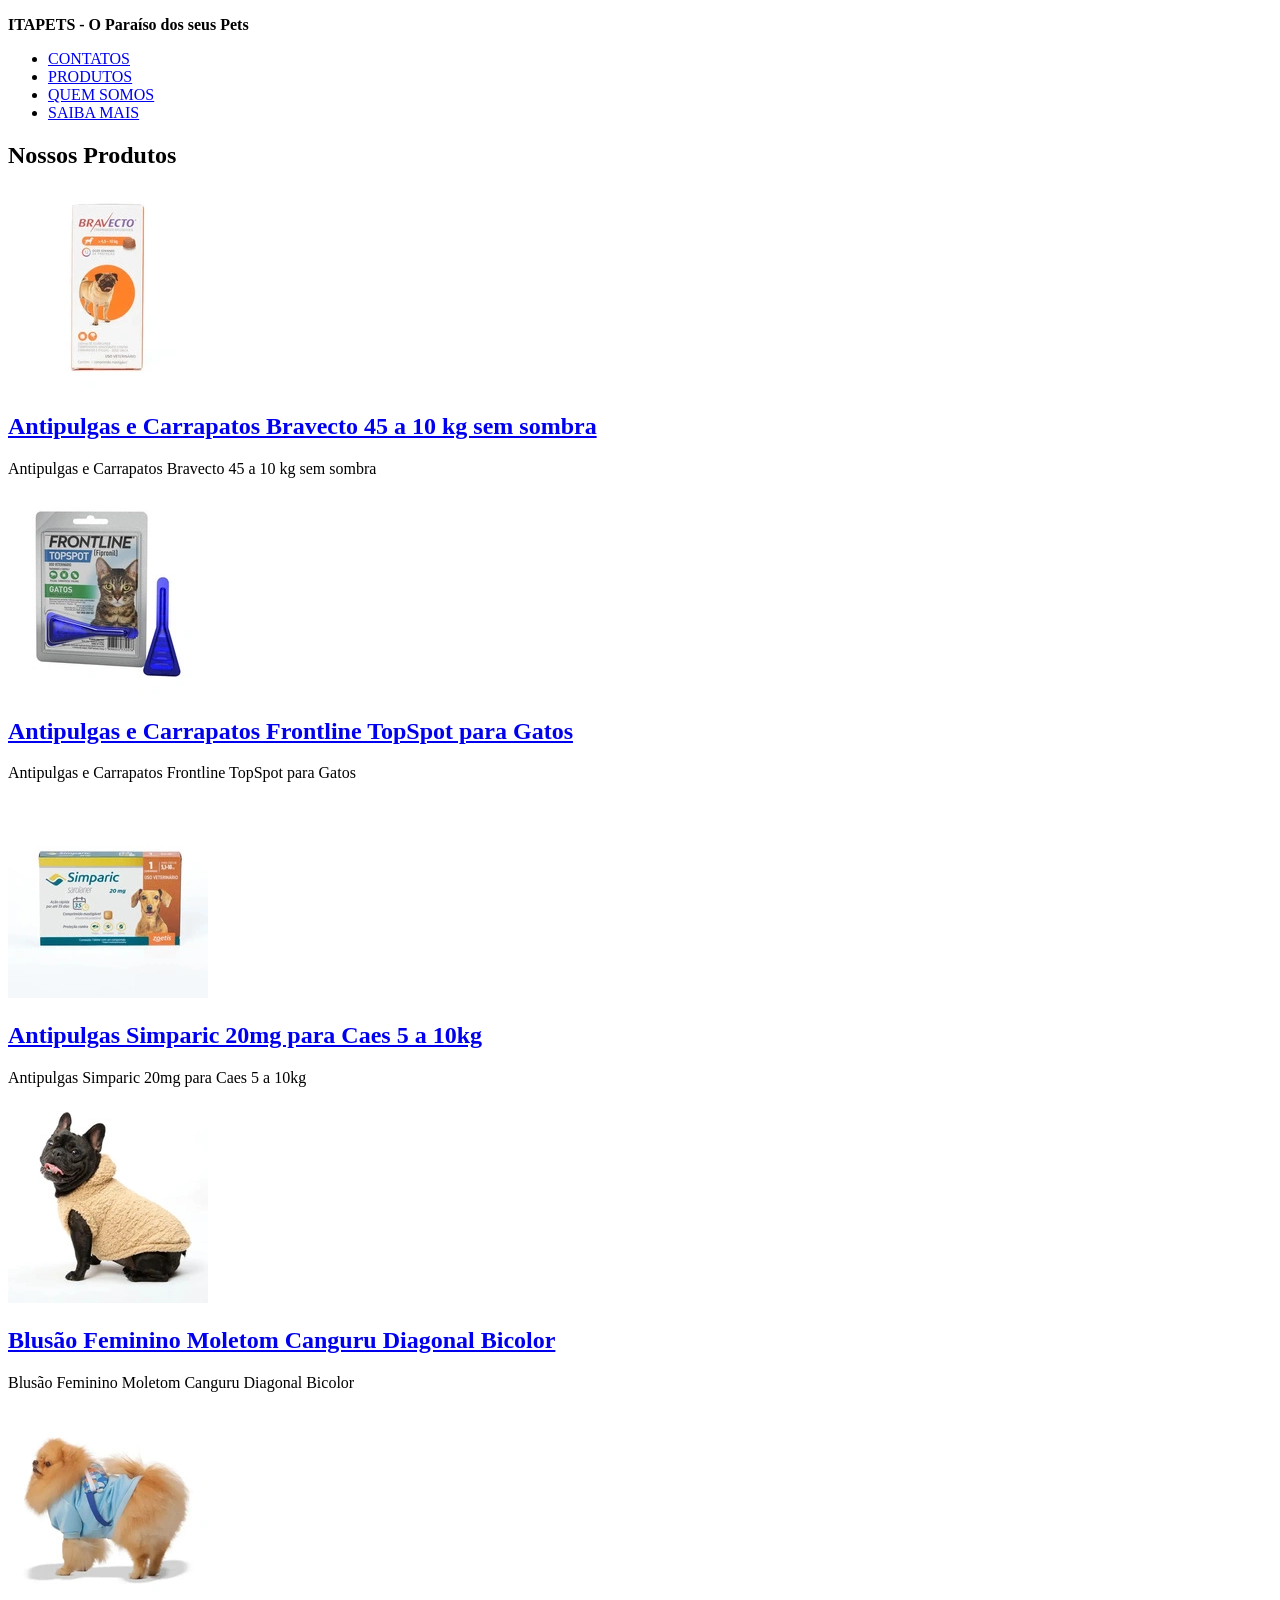
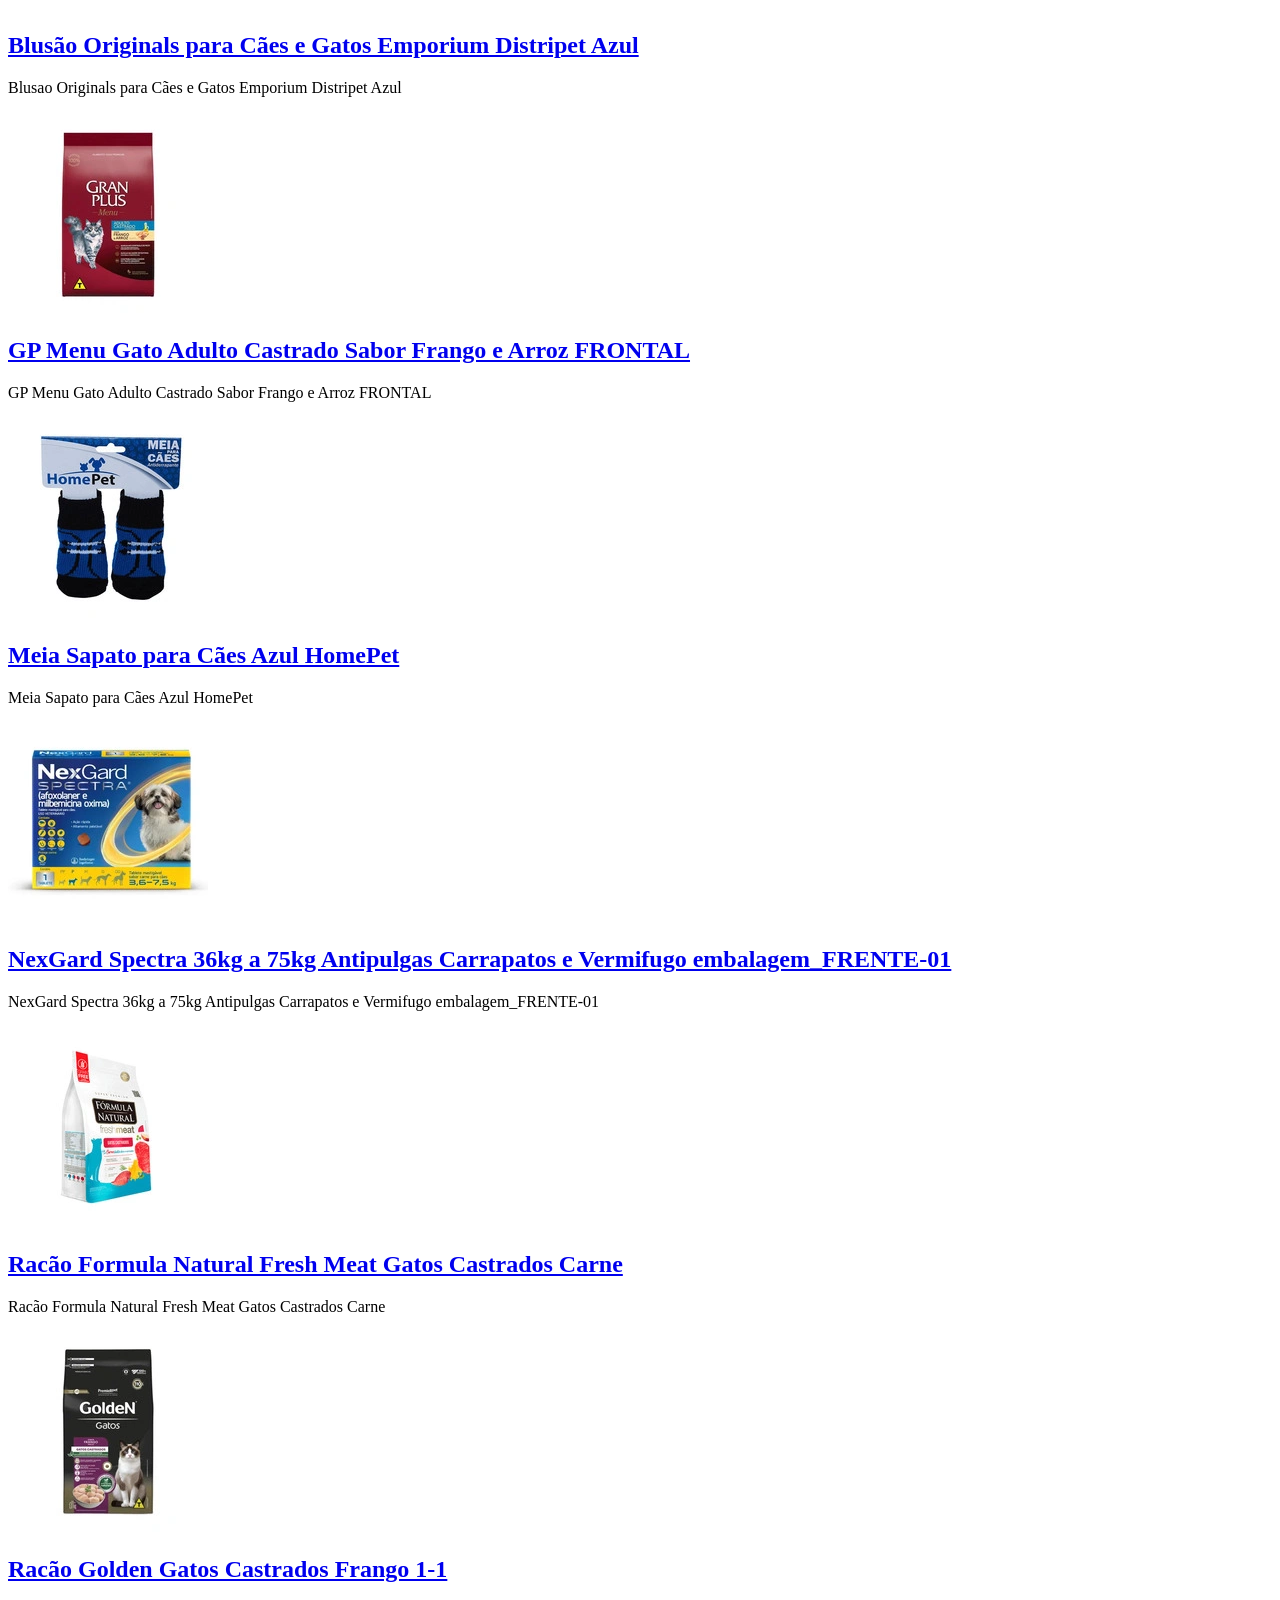
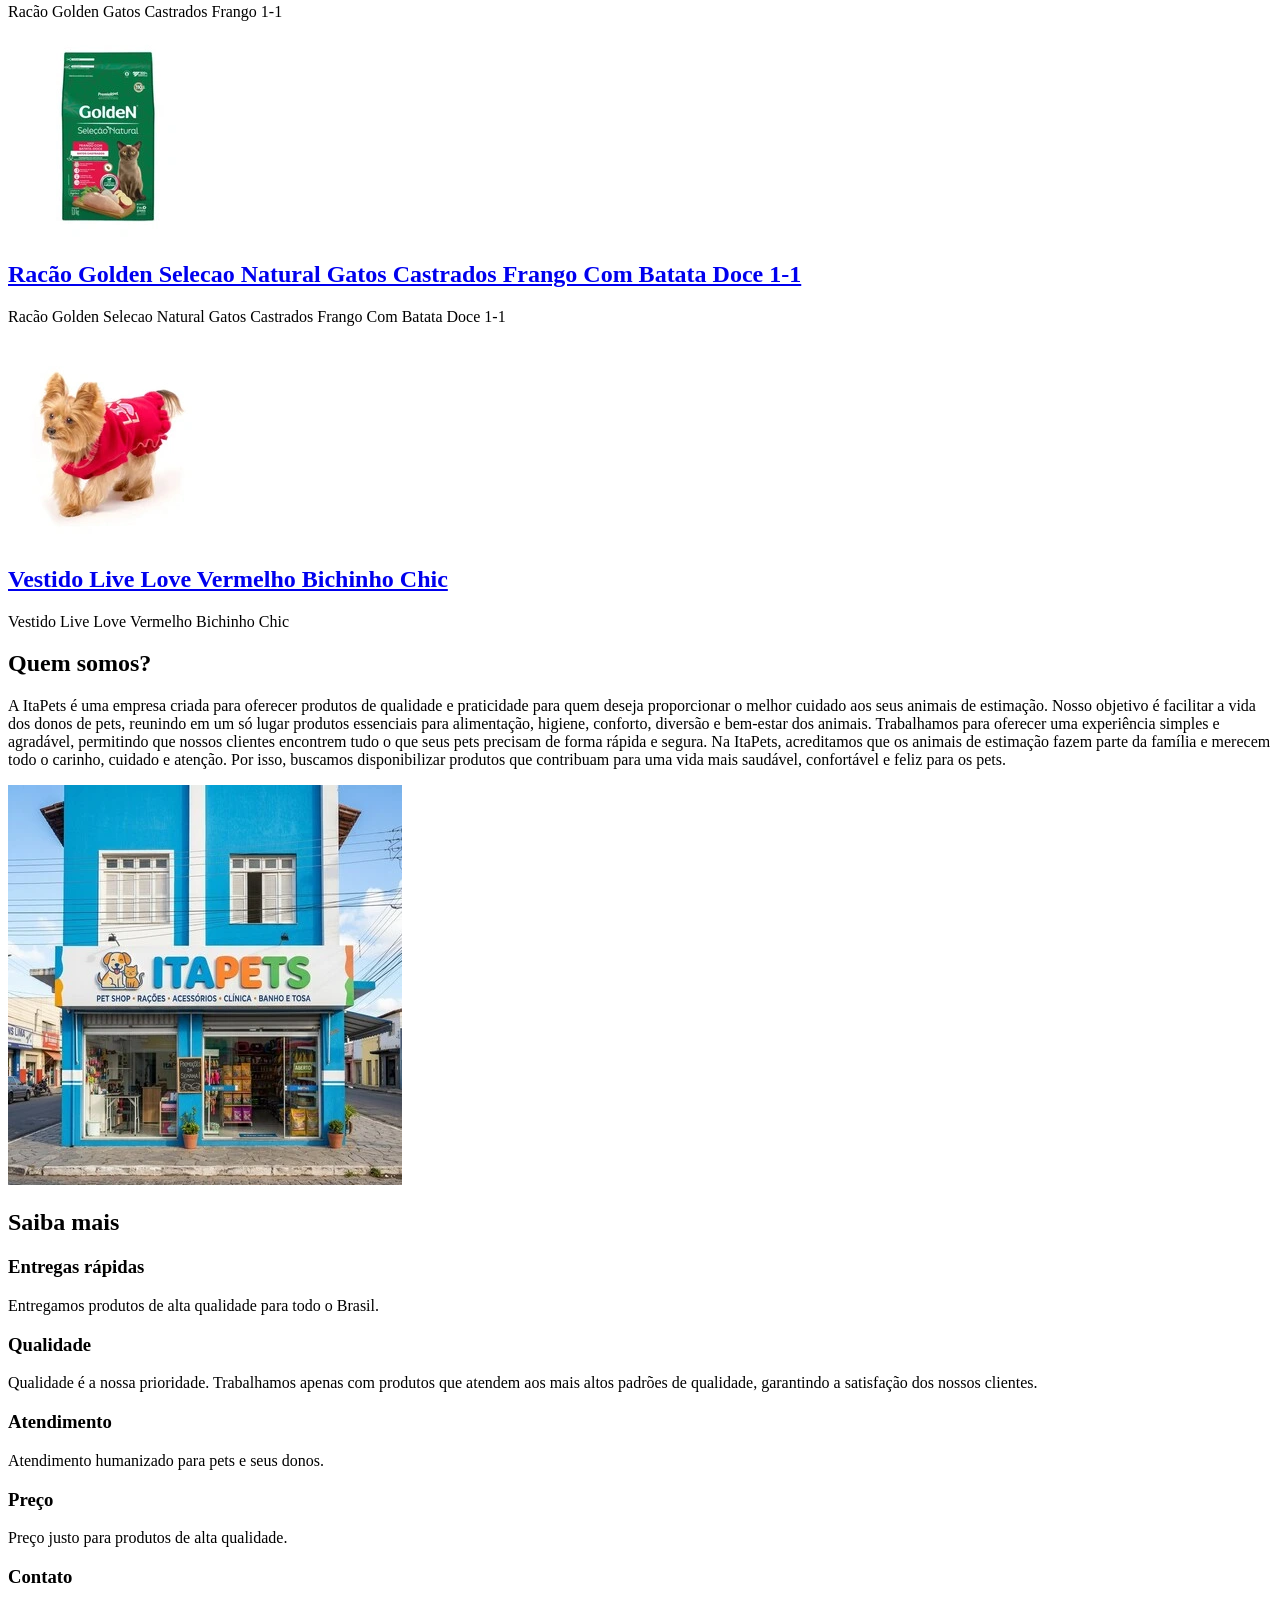
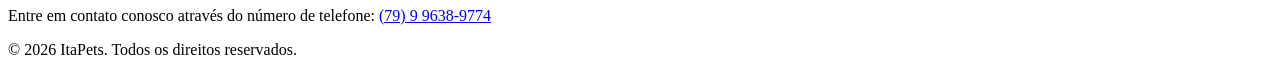
==== index.html @ 98a5ef5a "Atualizações do produto criado para o projeto de tecnologia web" ====
<!DOCTYPE html>
<html lang="pt-br">

<head>
  <meta charset="UTF-8">
  <meta name="viewport" content="width=device-width, initial-scale=1.0">
  <title>ItaPets - O Paraíso dos seus Pets</title>
</head>

<body>
  <header>
    <p><strong>ITAPETS - O Paraíso dos seus Pets</strong></p>
    <nav aria-label="Navegação Principal">
      <ul>
        <li><a href="contatos.html" target="_blank">CONTATOS</a></li>
        <li><a href="#produtos" target="_blank">PRODUTOS</a></li>
        <li><a href="#quem-somos" target="_blank">QUEM SOMOS</a></li>
        <li><a href="#saiba-mais" target="_blank">SAIBA MAIS</a></li>
      </ul>
    </nav>
  </header>

  <main>
    <section>
      <h1>Nossos Produtos</h1>
      <article>
        <a href="produtos/Antipulgas-e-Carrapatos-Bravecto-45-a-10-kg.html" target="_blank">
          <img src="img/produtosIndex/Antipulgas-e-Carrapatos-Bravecto-45-a-10-kg-sem-sombra.webp"
            alt="Antipulgas e Carrapatos Bravecto 45 a 10 kg sem sombra" width="200" height="200">
          <h2>Antipulgas e Carrapatos Bravecto 45 a 10 kg sem sombra</h2>
        </a>
        <p>Antipulgas e Carrapatos Bravecto 45 a 10 kg sem sombra</p>
      </article>
      <article>
        <a href="produtos/antipulgas-e-carrapatos-frontline-topspot-para-gatos.html" target="_blank">
          <img src="img/produtosIndex/antipulgas-e-carrapatos-frontline-topspot-para-gatos.webp"
            alt="Antipulgas e Carrapatos Frontline TopSpot para Gatos" width="200" height="200">
          <h2>Antipulgas e Carrapatos Frontline TopSpot para Gatos</h2>
        </a>
        <p>Antipulgas e Carrapatos Frontline TopSpot para Gatos</p>
      </article>

      <article>
        <a href="produtos/Antipulgas-Simparic-20mg-para-Caes-5-a-10kg.html" target="_blank">
          <img src="img/produtosIndex/Antipulgas-Simparic-20mg-para-Caes-5-a-10kg-01.webp"
            alt="Antipulgas Simparic 20mg para Caes 5 a 10kg" width="200" height="200">
          <h2>Antipulgas Simparic 20mg para Caes 5 a 10kg</h2>
        </a>
        <p>Antipulgas Simparic 20mg para Caes 5 a 10kg</p>
      </article>
      <article>
        <a href="produtos/Blusao-Feminino-Moletom-Canguru-Diagonal-Bicolor.html" target="_blank">
          <img src="img/produtosIndex/Blusa-Sherpa-Capuz-Bege-Diagonal.webp"
            alt="Blusao Feminino Moletom Canguru Diagonal Bicolor" width="200" height="200">
          <h2>Blusão Feminino Moletom Canguru Diagonal Bicolor</h2>
        </a>
        <p>Blusão Feminino Moletom Canguru Diagonal Bicolor</p>
      </article>
      <article>
        <a href="produtos/Blusao-Originals-para-Caes-e-Gatos-Emporium-Distripet-Azul.html" target="_blank">
          <img src="img/produtosIndex/Blusao-Originals-para-Caes-e-Gatos-Emporium-Distripet-Azul.webp"
            alt="Blusao Originals para Caes e Gatos Emporium Distripet Azul" width="200" height="200">
          <h2>Blusão Originals para Cães e Gatos Emporium Distripet Azul</h2>
        </a>
        <p>Blusao Originals para Cães e Gatos Emporium Distripet Azul</p>
      </article>
      <article>
        <a href="produtos/GP-Menu-Gato-Adulto-Castrado-Sabor-Frango-e-Arroz-FRONTAL.html" target="_blank">
          <img src="img/produtosIndex/GP-Menu-Gato-Adulto-Castrado-Sabor-Frango-e-Arroz-FRONTAL.webp"
            alt="GP Menu Gato Adulto Castrado Sabor Frango e Arroz FRONTAL" width="200" height="200">
          <h2>GP Menu Gato Adulto Castrado Sabor Frango e Arroz FRONTAL</h2>
        </a>
        <p>GP Menu Gato Adulto Castrado Sabor Frango e Arroz FRONTAL</p>
      </article>
      <article>
        <a href="produtos/Meia-Sapato-para-Cães-Azul-HomePet.html" target="_blank">
          <img src="img/produtosIndex/Meia-Sapato-para-Cães-Azul-HomePet.webp" alt="Meia Sapato para Cães Azul HomePet"
            width="200" height="200">
          <h2>Meia Sapato para Cães Azul HomePet</h2>
        </a>
        <p>Meia Sapato para Cães Azul HomePet</p>
      </article>
      <article>
        <a href="produtos/NexGard-Spectra-36kg-a-75kg-Antipulgas-Carrapatos-e-Vermifugo-embalagem_FRENTE-01.html"
          target="_blank">
          <img
            src="img/produtosIndex/NexGard-Spectra-36kg-a-75kg-Antipulgas-Carrapatos-e-Vermifugo-embalagem_FRENTE-01.webp"
            alt="NexGard Spectra 36kg a 75kg Antipulgas Carrapatos e Vermifugo embalagem_FRENTE-01" width="200"
            height="200">
          <h2>
            NexGard Spectra 36kg a 75kg Antipulgas Carrapatos e Vermifugo
            embalagem_FRENTE-01
          </h2>
        </a>
        <p>
          NexGard Spectra 36kg a 75kg Antipulgas Carrapatos e Vermifugo
          embalagem_FRENTE-01
        </p>
      </article>
      <article>
        <a href="produtos/Racao-Formula-Natural-Fresh-Meat-Gatos-Castrados-Carne.html" target="_blank">
          <img src="img/produtosIndex/Racao-Formula-Natural-Fresh-Meat-Gatos-Castrados-Carne.webp"
            alt="Racao Formula Natural Fresh Meat Gatos Castrados Carne" width="200" height="200">
          <h2>Racão Formula Natural Fresh Meat Gatos Castrados Carne</h2>
        </a>
        <p>Racão Formula Natural Fresh Meat Gatos Castrados Carne</p>
      </article>
      <article>
        <a href="produtos/racao-golden-gatos-castrados-frango-1-1.html" target="_blank">
          <img src="img/produtosIndex/racao-golden-gatos-castrados-frango-1-1.webp"
            alt="Racao Golden Gatos Castrados Frango 1-1" width="200" height="200">
          <h2>Racão Golden Gatos Castrados Frango 1-1</h2>
        </a>
        <p>Racão Golden Gatos Castrados Frango 1-1</p>
      </article>
      <article>
        <a href="produtos/racao-golden-selecao-natural-gatos-castrados-frango-com-batata-doce-1-1.html" target="_blank">
          <img src="img/produtosIndex/racao-golden-selecao-natural-gatos-castrados-frango-com-batata-doce-1-1.webp"
            alt="Racao Golden Selecao Natural Gatos Castrados Frango Com Batata Doce 1-1" width="200" height="200">
          <h2>
            Racão Golden Selecao Natural Gatos Castrados Frango Com Batata
            Doce 1-1
          </h2>
        </a>
        <p>
          Racão Golden Selecao Natural Gatos Castrados Frango Com Batata Doce
          1-1
        </p>
      </article>
      <article>
        <a href="produtos/Vestido-Live-Love-Vermelho-Bichinho-Chic.html" target="_blank">
          <img src="img/produtosIndex/Vestido-Live-Love-Vermelho-Bichinho-Chic.webp"
            alt="Vestido Live Love Vermelho Bichinho Chic" width="200" height="200">
          <h2>Vestido Live Love Vermelho Bichinho Chic</h2>
        </a>
        <p>Vestido Live Love Vermelho Bichinho Chic</p>
      </article>
    </section>
    <section>
      <h2>Quem somos?</h2>
      <p>
        A ItaPets é uma empresa criada para oferecer produtos de qualidade e
        praticidade para quem deseja proporcionar o melhor cuidado aos seus
        animais de estimação. Nosso objetivo é facilitar a vida dos donos de
        pets, reunindo em um só lugar produtos essenciais para alimentação,
        higiene, conforto, diversão e bem-estar dos animais. Trabalhamos para
        oferecer uma experiência simples e agradável, permitindo que nossos
        clientes encontrem tudo o que seus pets precisam de forma rápida e
        segura. Na ItaPets, acreditamos que os animais de estimação fazem
        parte da família e merecem todo o carinho, cuidado e atenção. Por
        isso, buscamos disponibilizar produtos que contribuam para uma vida
        mais saudável, confortável e feliz para os pets.
      </p>
      <img src="img/imagem-da-loja-de-pets.webp" alt="imagem-da-loja-de-pets" width="394" height="400">
    </section>
    <section>
      <h2>Saiba mais</h2>
      <h3>Entregas rápidas</h3>
      <p>Entregamos produtos de alta qualidade para todo o Brasil.</p>
      <h3>Qualidade</h3>
      <p>
        Qualidade é a nossa prioridade. Trabalhamos apenas com produtos que
        atendem aos mais altos padrões de qualidade, garantindo a satisfação
        dos nossos clientes.
      </p>
      <h3>Atendimento</h3>
      <p>Atendimento humanizado para pets e seus donos.</p>
      <h3>Preço</h3>
      <p>Preço justo para produtos de alta qualidade.</p>
      <h3>Contato</h3>
      <p>
        Entre em contato conosco através do número de telefone:
        <a href="contatos.html" target="_blank">(79) 9 9638-9774</a>
      </p>
    </section>
  </main>
  <footer>
    <p>&copy; 2026 ItaPets. Todos os direitos reservados.</p>
  </footer>
</body>

</html>
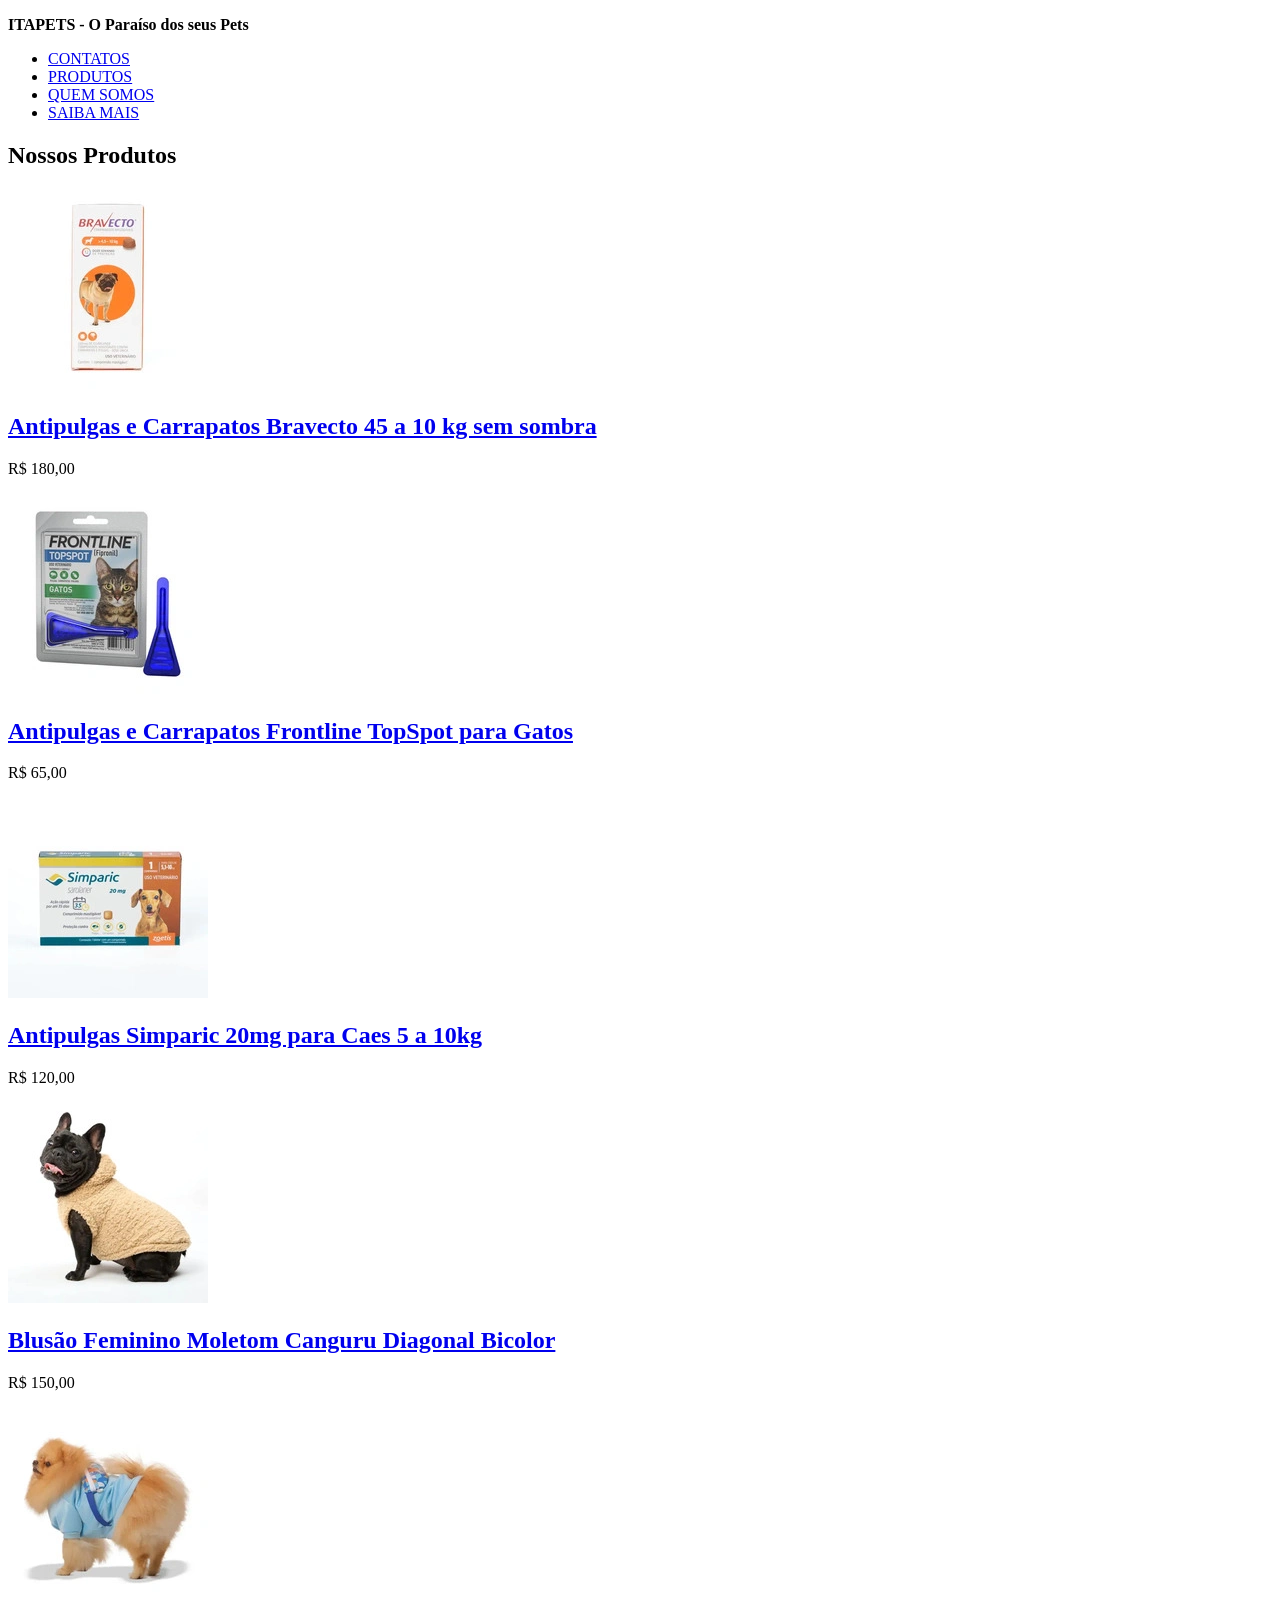
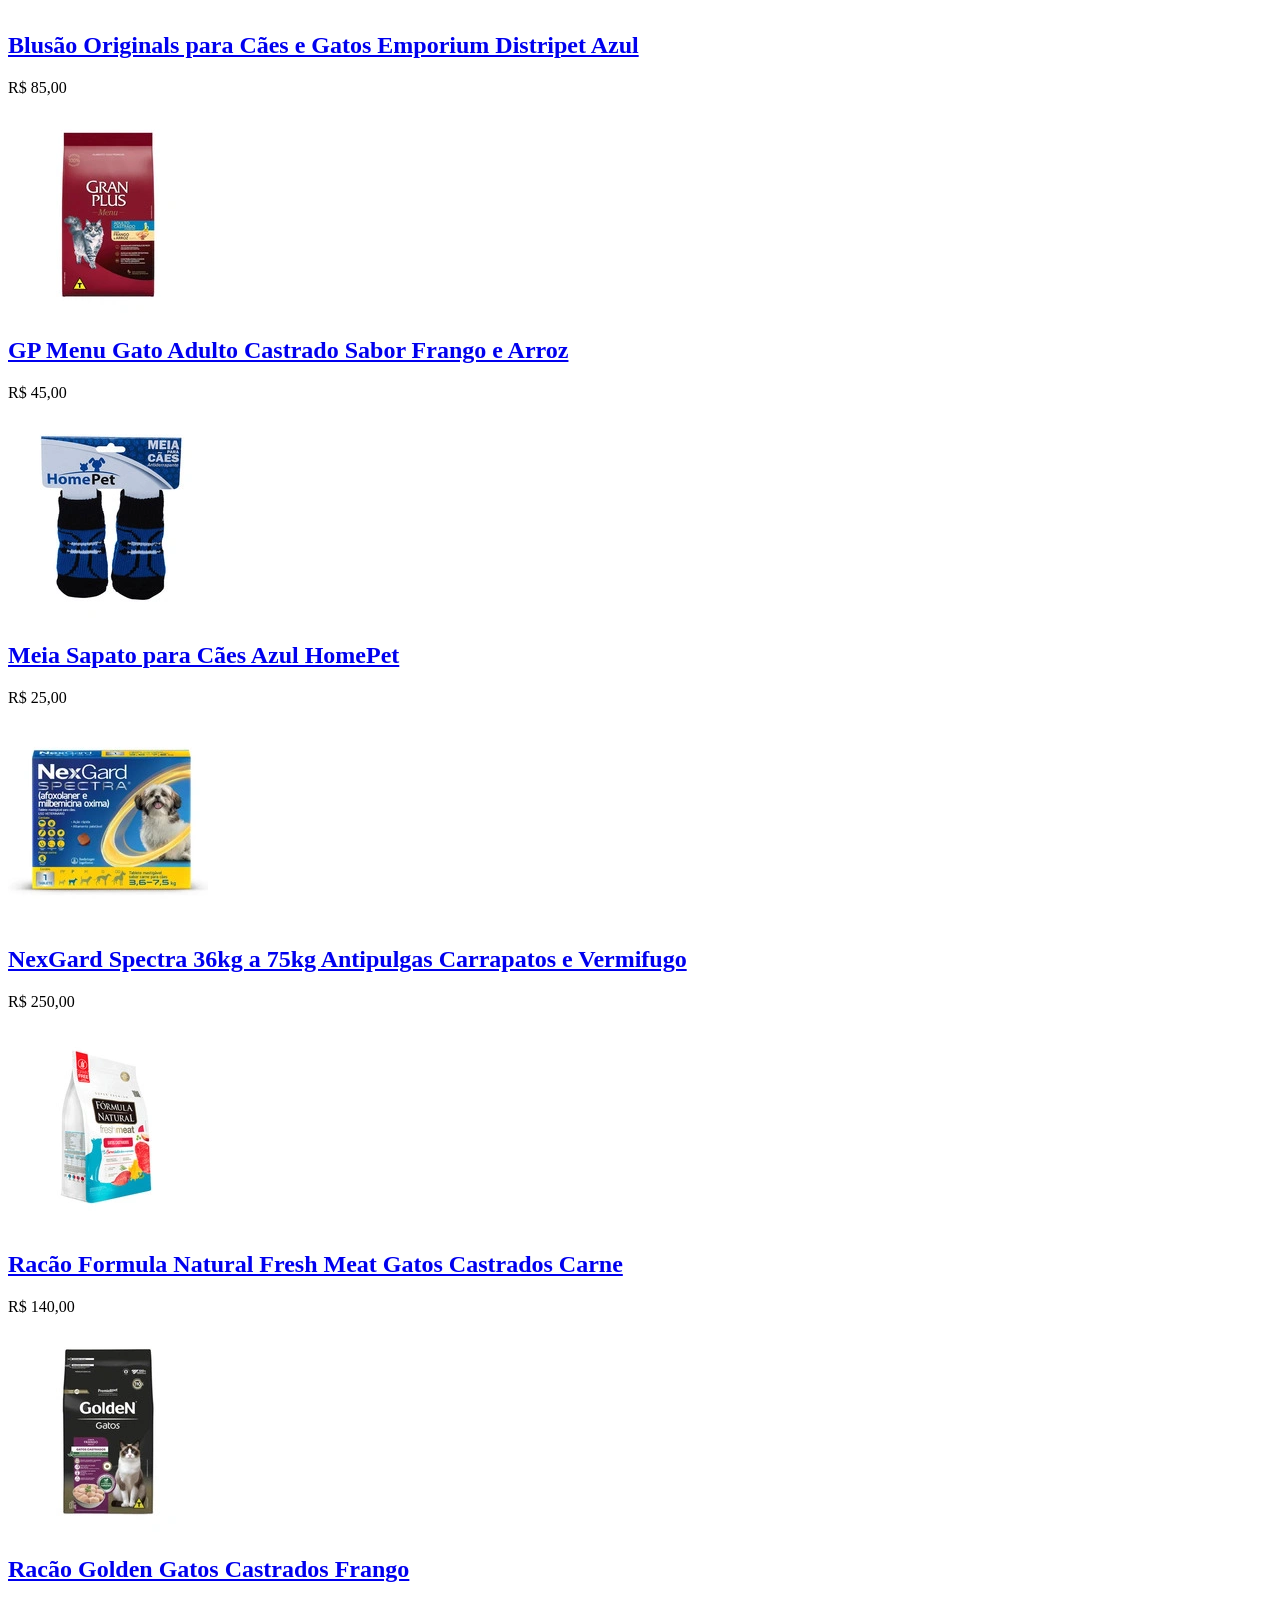
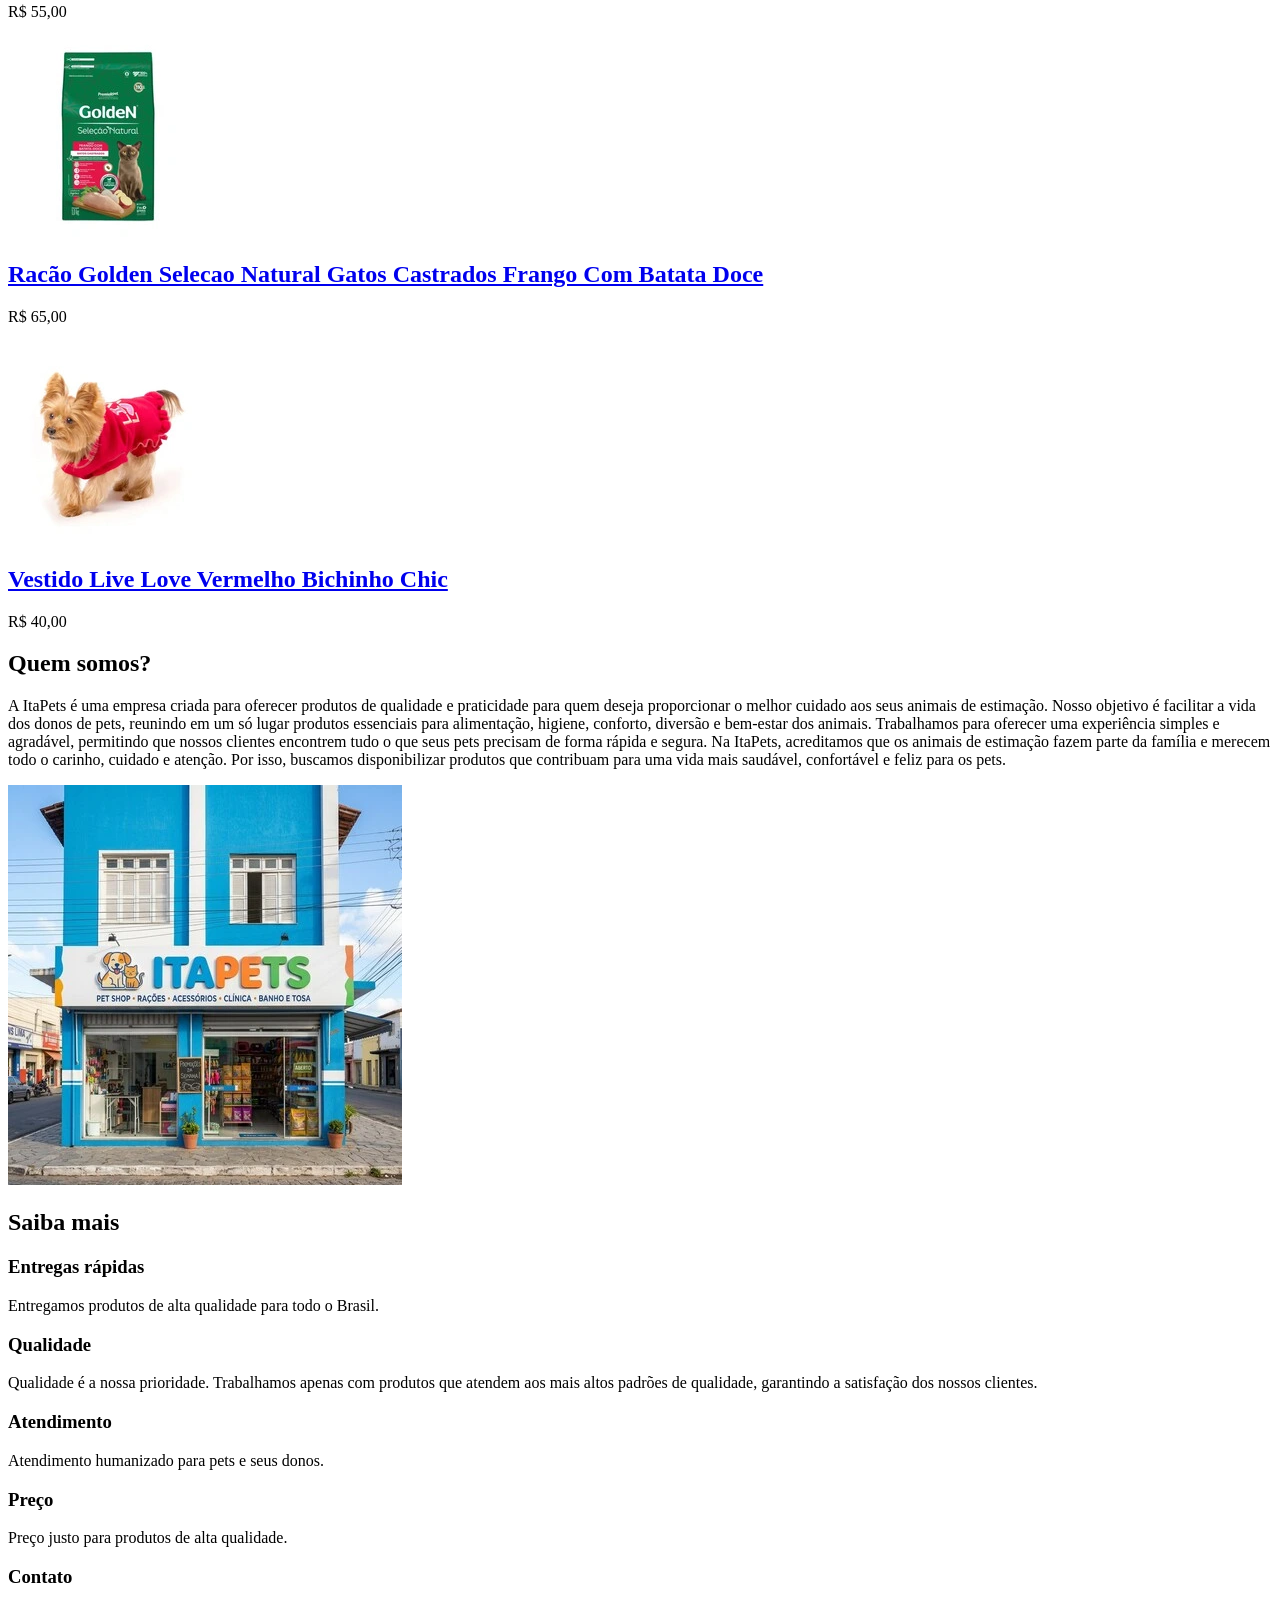
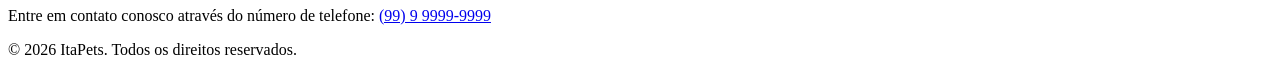
==== commit a8c9ec28: "Substituição das listas presentes na aba dos produtos por dl, dt e dd" ====
--- a/index.html
+++ b/index.html
@@ -29,7 +29,7 @@
             alt="Antipulgas e Carrapatos Bravecto 45 a 10 kg sem sombra" width="200" height="200">
           <h2>Antipulgas e Carrapatos Bravecto 45 a 10 kg sem sombra</h2>
         </a>
-        <p>Antipulgas e Carrapatos Bravecto 45 a 10 kg sem sombra</p>
+        <p>R$ 180,00</p>
       </article>
       <article>
         <a href="produtos/antipulgas-e-carrapatos-frontline-topspot-para-gatos.html" target="_blank">
@@ -37,7 +37,7 @@
             alt="Antipulgas e Carrapatos Frontline TopSpot para Gatos" width="200" height="200">
           <h2>Antipulgas e Carrapatos Frontline TopSpot para Gatos</h2>
         </a>
-        <p>Antipulgas e Carrapatos Frontline TopSpot para Gatos</p>
+        <p>R$ 65,00</p>
       </article>
 
       <article>
@@ -46,7 +46,7 @@
             alt="Antipulgas Simparic 20mg para Caes 5 a 10kg" width="200" height="200">
           <h2>Antipulgas Simparic 20mg para Caes 5 a 10kg</h2>
         </a>
-        <p>Antipulgas Simparic 20mg para Caes 5 a 10kg</p>
+        <p>R$ 120,00</p>
       </article>
       <article>
         <a href="produtos/Blusao-Feminino-Moletom-Canguru-Diagonal-Bicolor.html" target="_blank">
@@ -54,7 +54,7 @@
             alt="Blusao Feminino Moletom Canguru Diagonal Bicolor" width="200" height="200">
           <h2>Blusão Feminino Moletom Canguru Diagonal Bicolor</h2>
         </a>
-        <p>Blusão Feminino Moletom Canguru Diagonal Bicolor</p>
+        <p>R$ 150,00</p>
       </article>
       <article>
         <a href="produtos/Blusao-Originals-para-Caes-e-Gatos-Emporium-Distripet-Azul.html" target="_blank">
@@ -62,15 +62,15 @@
             alt="Blusao Originals para Caes e Gatos Emporium Distripet Azul" width="200" height="200">
           <h2>Blusão Originals para Cães e Gatos Emporium Distripet Azul</h2>
         </a>
-        <p>Blusao Originals para Cães e Gatos Emporium Distripet Azul</p>
+        <p>R$ 85,00</p>
       </article>
       <article>
         <a href="produtos/GP-Menu-Gato-Adulto-Castrado-Sabor-Frango-e-Arroz-FRONTAL.html" target="_blank">
           <img src="img/produtosIndex/GP-Menu-Gato-Adulto-Castrado-Sabor-Frango-e-Arroz-FRONTAL.webp"
             alt="GP Menu Gato Adulto Castrado Sabor Frango e Arroz FRONTAL" width="200" height="200">
-          <h2>GP Menu Gato Adulto Castrado Sabor Frango e Arroz FRONTAL</h2>
+          <h2>GP Menu Gato Adulto Castrado Sabor Frango e Arroz</h2>
         </a>
-        <p>GP Menu Gato Adulto Castrado Sabor Frango e Arroz FRONTAL</p>
+        <p>R$ 45,00</p>
       </article>
       <article>
         <a href="produtos/Meia-Sapato-para-Cães-Azul-HomePet.html" target="_blank">
@@ -78,7 +78,7 @@
             width="200" height="200">
           <h2>Meia Sapato para Cães Azul HomePet</h2>
         </a>
-        <p>Meia Sapato para Cães Azul HomePet</p>
+        <p>R$ 25,00</p>
       </article>
       <article>
         <a href="produtos/NexGard-Spectra-36kg-a-75kg-Antipulgas-Carrapatos-e-Vermifugo-embalagem_FRENTE-01.html"
@@ -89,12 +89,10 @@
             height="200">
           <h2>
             NexGard Spectra 36kg a 75kg Antipulgas Carrapatos e Vermifugo
-            embalagem_FRENTE-01
           </h2>
         </a>
         <p>
-          NexGard Spectra 36kg a 75kg Antipulgas Carrapatos e Vermifugo
-          embalagem_FRENTE-01
+          R$ 250,00
         </p>
       </article>
       <article>
@@ -103,15 +101,15 @@
             alt="Racao Formula Natural Fresh Meat Gatos Castrados Carne" width="200" height="200">
           <h2>Racão Formula Natural Fresh Meat Gatos Castrados Carne</h2>
         </a>
-        <p>Racão Formula Natural Fresh Meat Gatos Castrados Carne</p>
+        <p>R$ 140,00</p>
       </article>
       <article>
         <a href="produtos/racao-golden-gatos-castrados-frango-1-1.html" target="_blank">
           <img src="img/produtosIndex/racao-golden-gatos-castrados-frango-1-1.webp"
             alt="Racao Golden Gatos Castrados Frango 1-1" width="200" height="200">
-          <h2>Racão Golden Gatos Castrados Frango 1-1</h2>
+          <h2>Racão Golden Gatos Castrados Frango</h2>
         </a>
-        <p>Racão Golden Gatos Castrados Frango 1-1</p>
+        <p>R$ 55,00</p>
       </article>
       <article>
         <a href="produtos/racao-golden-selecao-natural-gatos-castrados-frango-com-batata-doce-1-1.html" target="_blank">
@@ -119,12 +117,11 @@
             alt="Racao Golden Selecao Natural Gatos Castrados Frango Com Batata Doce 1-1" width="200" height="200">
           <h2>
             Racão Golden Selecao Natural Gatos Castrados Frango Com Batata
-            Doce 1-1
+            Doce
           </h2>
         </a>
         <p>
-          Racão Golden Selecao Natural Gatos Castrados Frango Com Batata Doce
-          1-1
+          R$ 65,00
         </p>
       </article>
       <article>
@@ -133,7 +130,7 @@
             alt="Vestido Live Love Vermelho Bichinho Chic" width="200" height="200">
           <h2>Vestido Live Love Vermelho Bichinho Chic</h2>
         </a>
-        <p>Vestido Live Love Vermelho Bichinho Chic</p>
+        <p>R$ 40,00</p>
       </article>
     </section>
     <section>
@@ -170,7 +167,7 @@
       <h3>Contato</h3>
       <p>
         Entre em contato conosco através do número de telefone:
-        <a href="contatos.html" target="_blank">(79) 9 9638-9774</a>
+        <a href="contatos.html" target="_blank">(99) 9 9999-9999</a>
       </p>
     </section>
   </main>
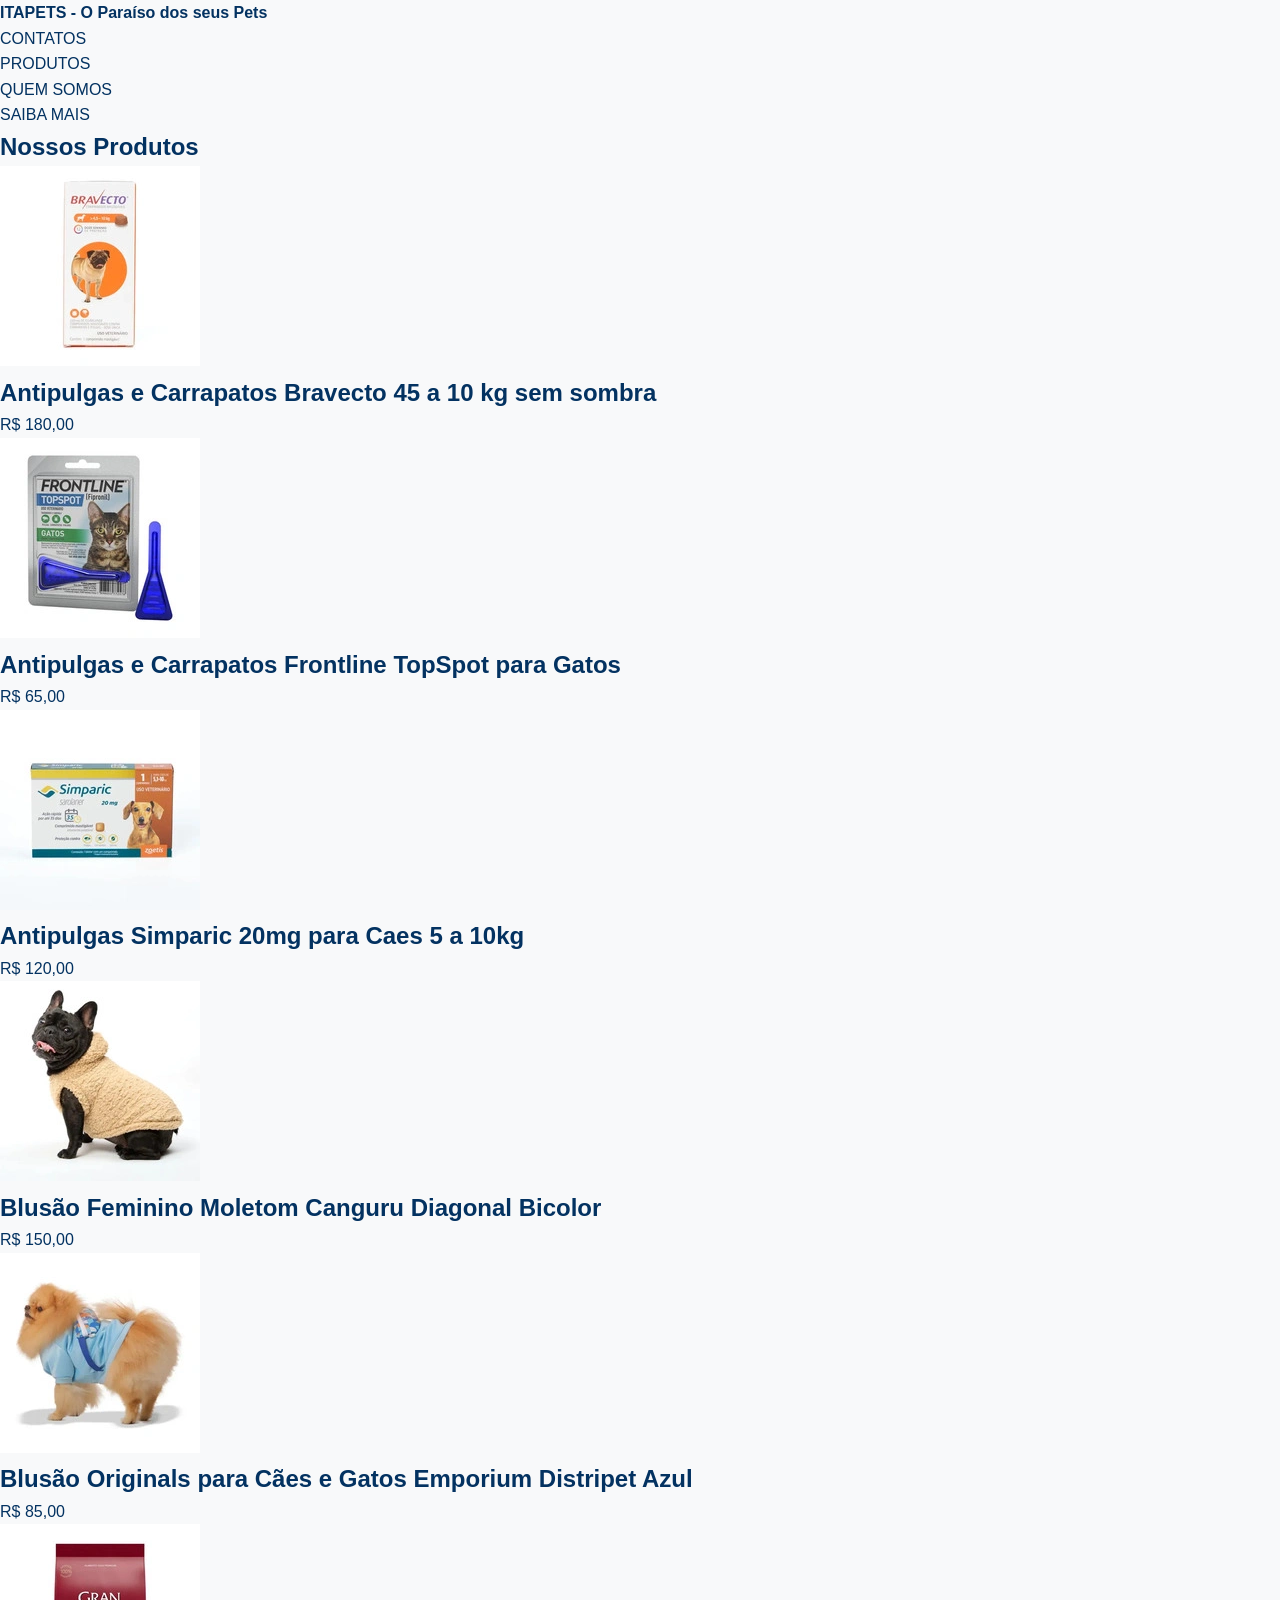
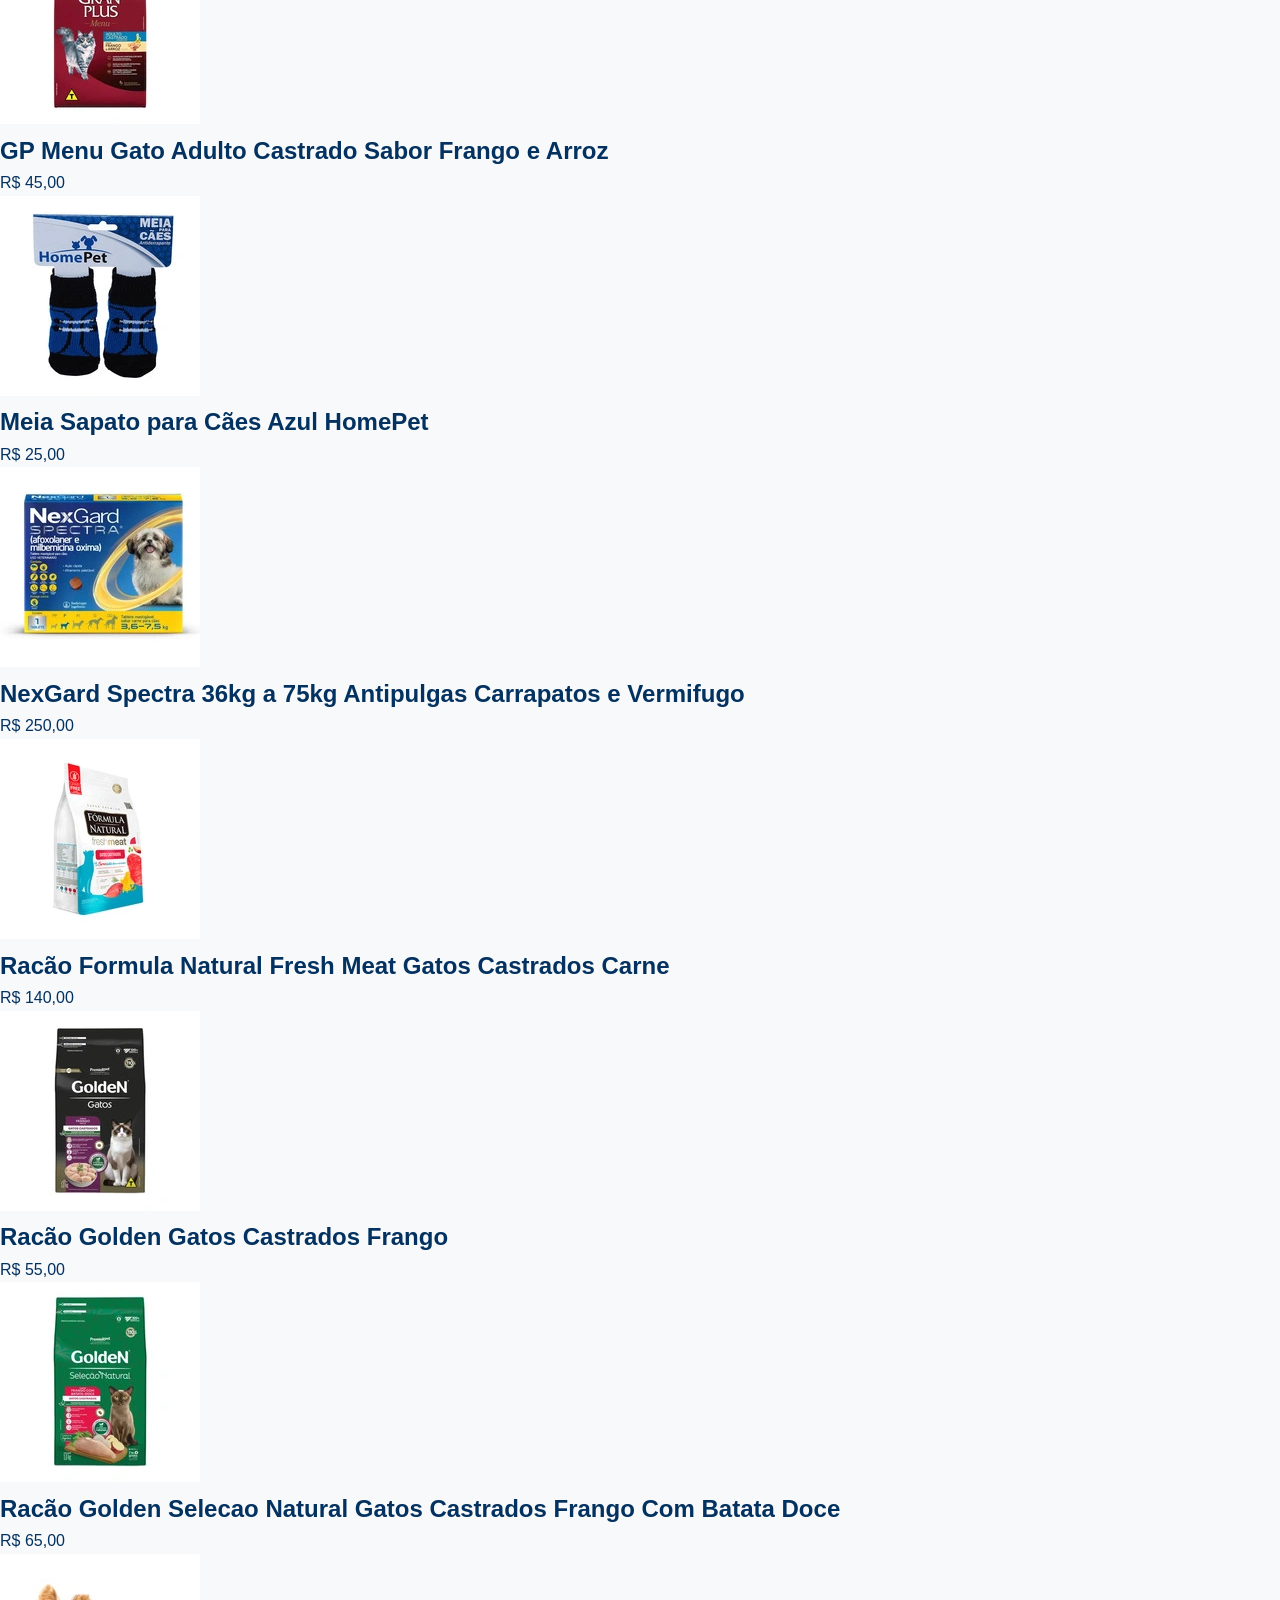
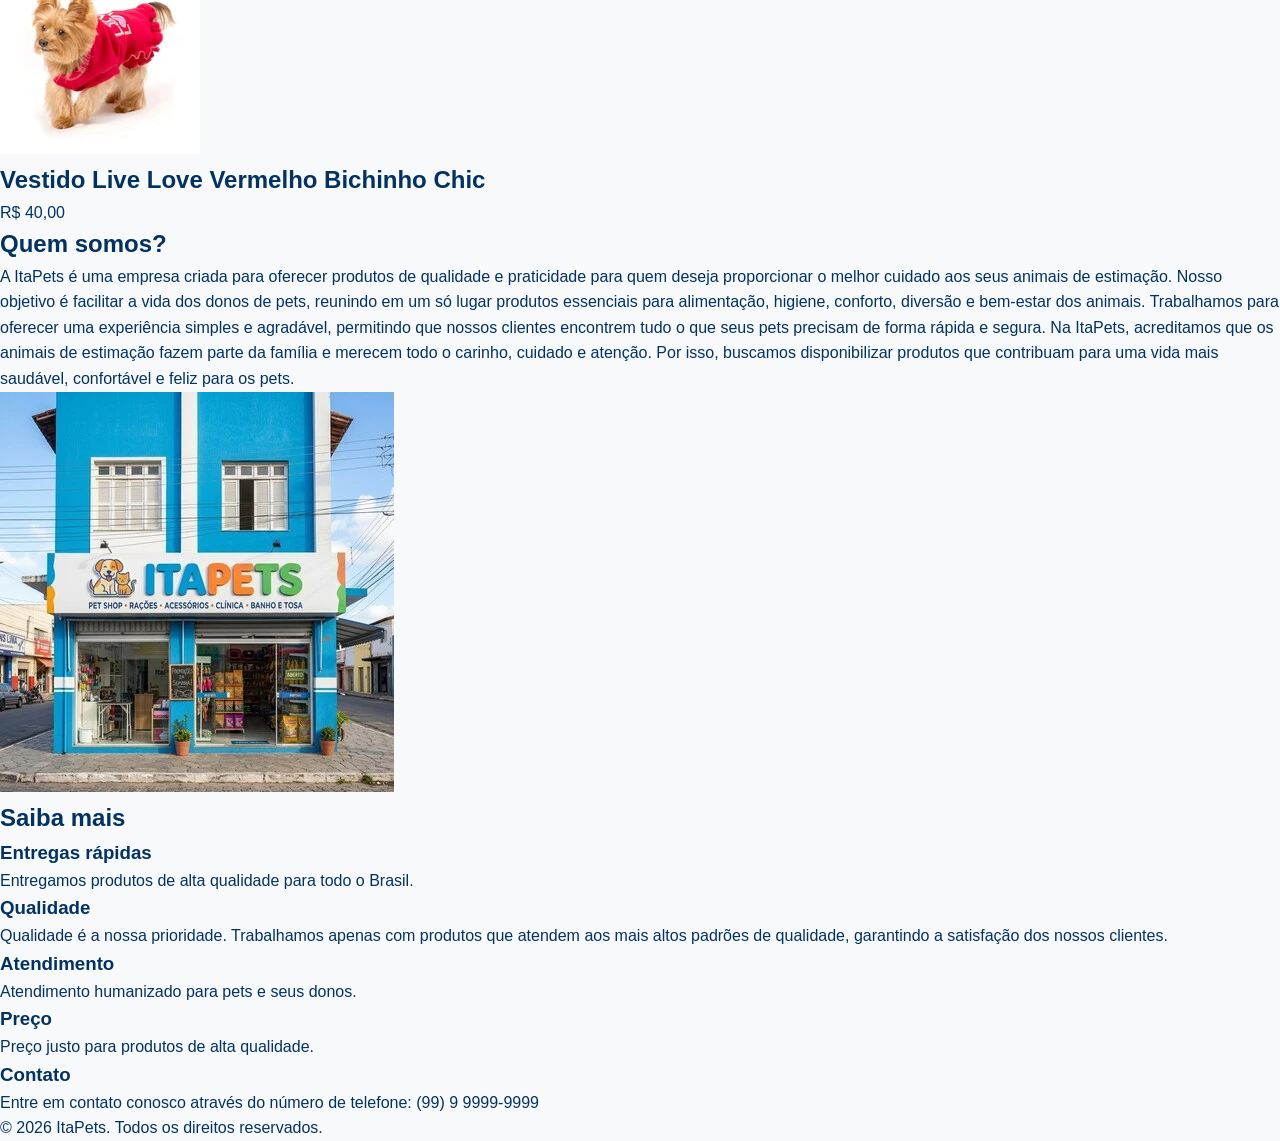
==== commit f06fcd35: "Criação da pasta css e index style" ====
--- a/index.html
+++ b/index.html
@@ -5,6 +5,7 @@
   <meta charset="UTF-8">
   <meta name="viewport" content="width=device-width, initial-scale=1.0">
   <title>ItaPets - O Paraíso dos seus Pets</title>
+  <link rel="stylesheet" href="css/style.css">
 </head>
 
 <body>
--- a/css/style.css
+++ b/css/style.css
@@ -0,0 +1,17 @@
+* {
+  margin: 0;
+  padding: 0;
+  box-sizing: border-box;
+}
+
+body {
+  font-family: 'Segoe UI', Tahoma, Geneva, Verdana, sans-serif;
+  background: #f8f9fa;
+  color: #033261ff;
+  line-height: 1.6;
+}
+a{
+  text-decoration: none;
+  color: inherit;
+}
+
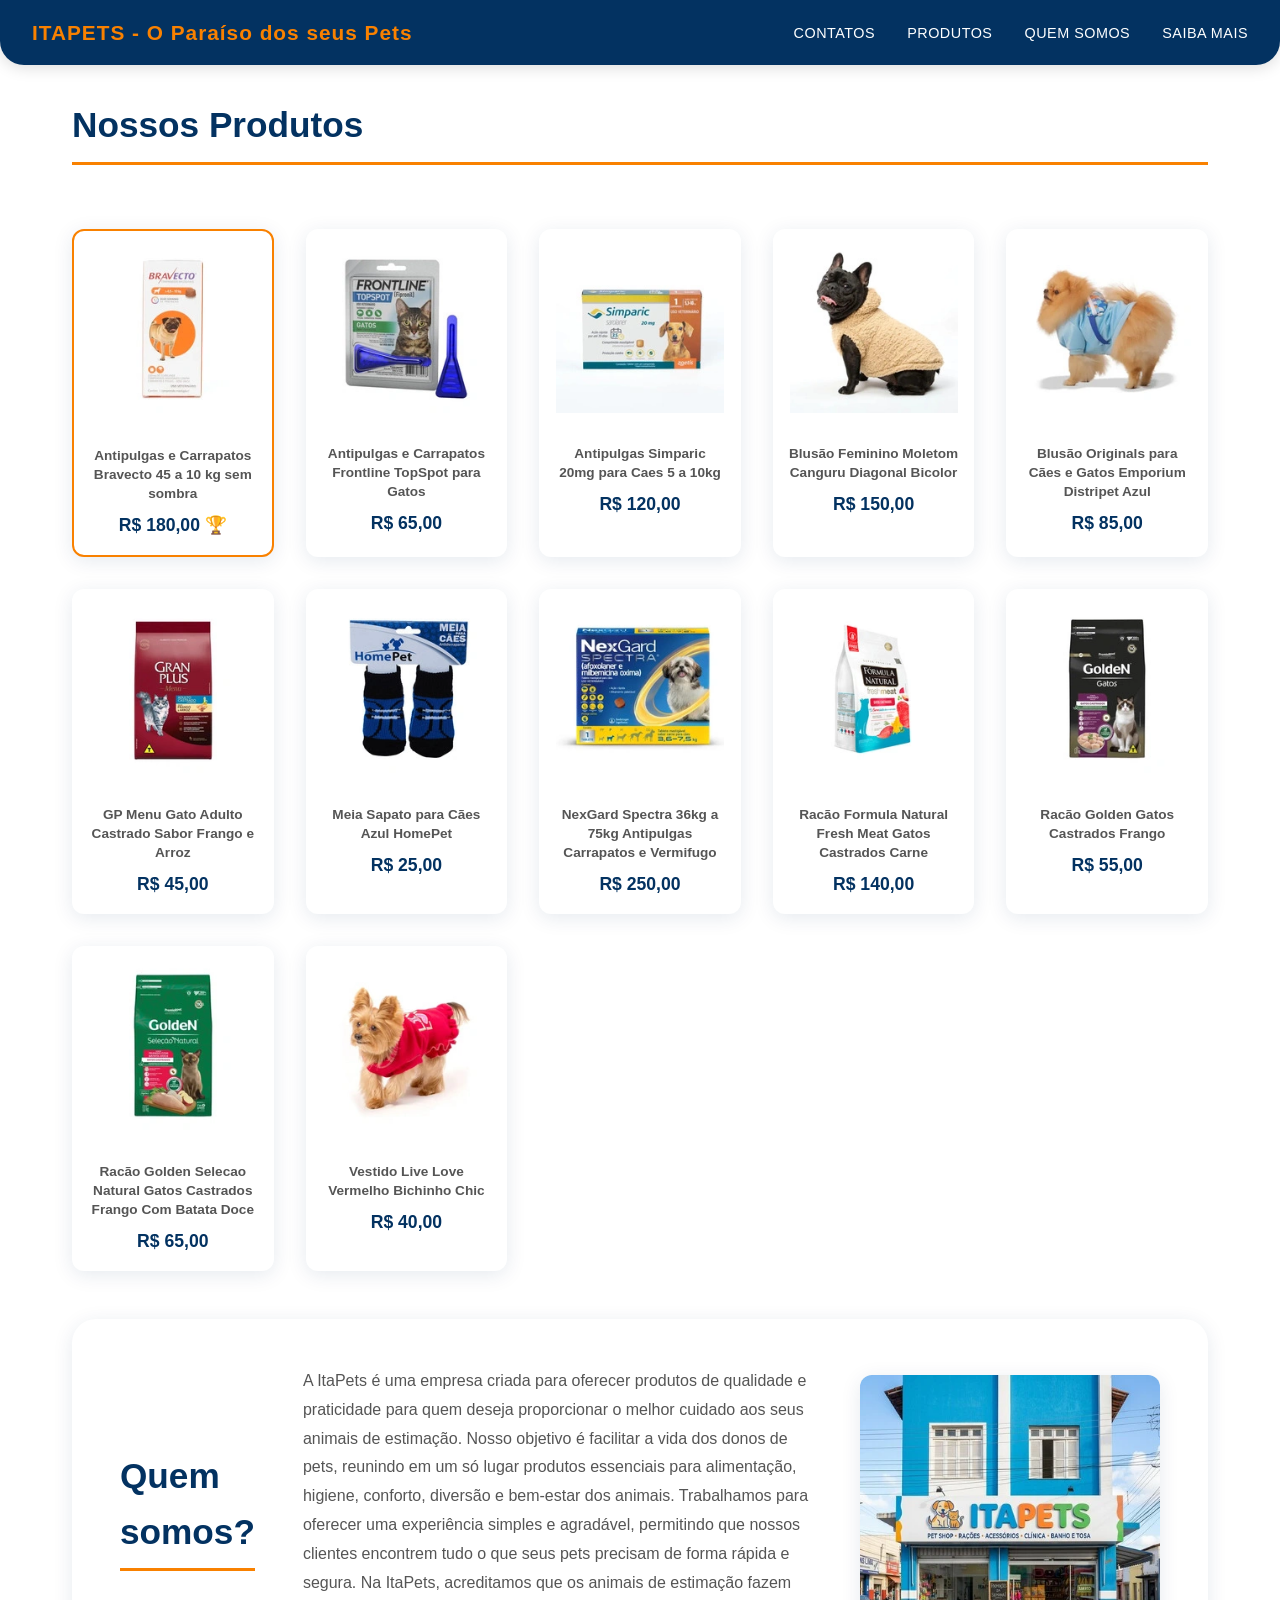
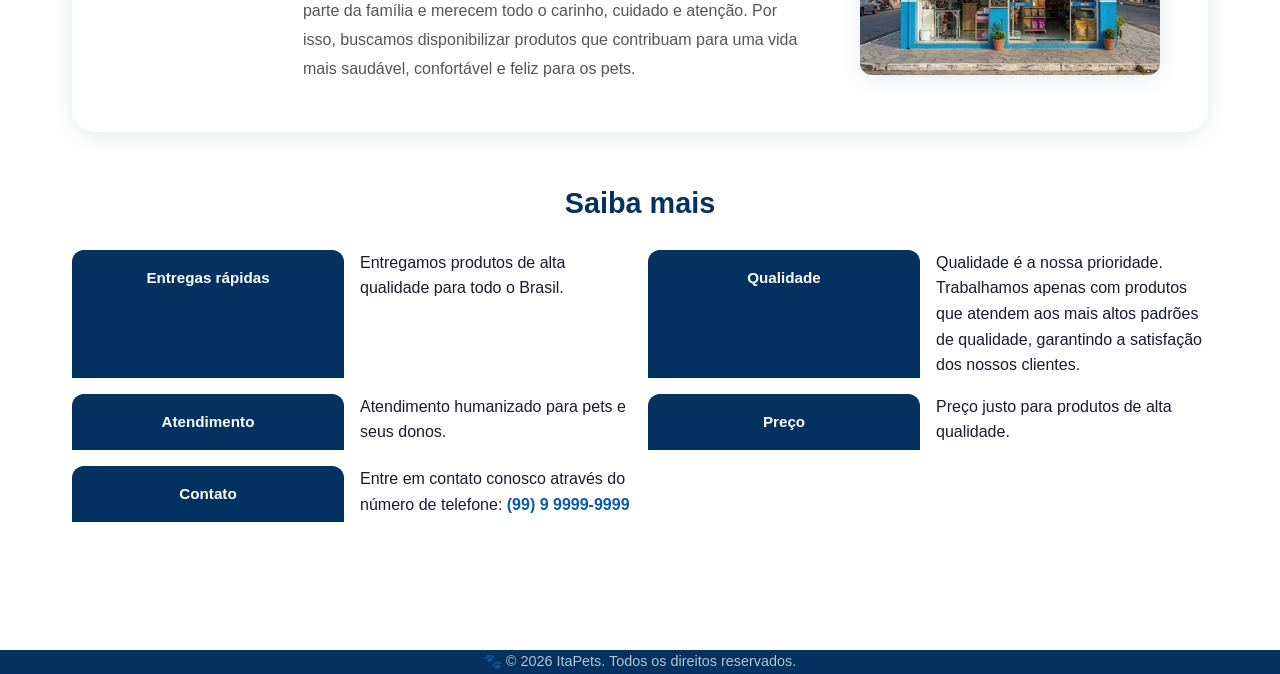
==== commit e10fdb72: "ajuste html index e finalização do index css" ====
--- a/index.html
+++ b/index.html
@@ -135,7 +135,7 @@
       </article>
     </section>
     <section>
-      <h2>Quem somos?</h2>
+      <h1>Quem somos?</h1>
       <p>
         A ItaPets é uma empresa criada para oferecer produtos de qualidade e
         praticidade para quem deseja proporcionar o melhor cuidado aos seus
--- a/css/style.css
+++ b/css/style.css
@@ -1,17 +1,341 @@
-* {
+/*Variáveis*/
+:root{
+  --azul-escuro: #033261;
+  --azul-medio: #0a5ca8;
+  --azul-claro: #f4a020;
+  --laranja: #f98100;
+  --branco: #ffffffff;
+  --cinza-fundo: #ffffffff;
+  --cinza-texto: #555555;
+  --preto: #1a1a2e;
+
+  /* Espaçamentos */
+  --gap-small: 0.5rem; /*  8px */
+  --gap-medium: 1rem; /* 16px */
+  --gap-large: 2rem; /* 32px */
+  --gap-xl: 3rem; /* 48px */
+
+  --raio:12px;
+  --raio-large: 24px;
+
+  --sombra-card: 0 4px 20px rgba(3,50,97,0.10);
+  --sombra-hover: 0 12px 32px rgba(3,50,97,0.20);
+  --sombra-header: 0 2px 16px rgba(0,0,0,0.15);
+  
+  --transicao-suave: 0.3s ease;
+}
+
+*{
   margin: 0;
   padding: 0;
   box-sizing: border-box;
 }
 
-body {
+body{
   font-family: 'Segoe UI', Tahoma, Geneva, Verdana, sans-serif;
-  background: #f8f9fa;
-  color: #033261ff;
-  line-height: 1.6;
-}
+  background: var(--cinza-fundo);
+  color: var(--preto);
+  line-height:1.6
+}
+
 a{
   text-decoration: none;
   color: inherit;
 }
 
+/* Barra do top*/
+
+header{
+  background:var(--azul-escuro);
+  color:var(--branco);
+  padding:var(--gap-medium) var(--gap-large);
+  position:sticky;
+  top:0;
+  z-index:100;
+  box-shadow:var(--sombra-header);
+
+  display:flex;
+  justify-content: space-between;
+  align-items: center;
+  border-radius: 0 0 var(--raio-large) var(--raio-large);
+}
+/* Nome da loja */
+header p{
+  font-size: 1.3rem;
+  font-weight: 700;
+  letter-spacing:1px;
+  color: var(--branco);
+}
+/* Palavra ItaPet em Destaque */
+header p strong{
+  color: var(--laranja);
+}
+
+/* menu links de navegação */
+nav ul{
+  display:flex;
+  list-style:none;
+  gap:var(--gap-large);
+}
+nav a{
+  color: var(--branco);
+  font-size:0.9rem;
+  font-weight:500;
+  letter-spacing:0.5px;
+  padding:var(--gap-small)0;
+  border-bottom:2px solid transparent;
+  transition:color var(--transicao-suave), border-color var(--transicao-suave);
+}
+nav a:hover{
+  color: var(--laranja);
+  border-bottom-color: var(--laranja);
+}
+
+/*main */
+
+main{
+  max-width:1200px;
+  margin:0 auto;
+  padding:var(--gap-large);
+}
+
+/*Seção produtos*/
+section:first-of-type{
+  margin-bottom:var(--gap-xl);
+}
+/*Titulo da seção*/
+section h1{
+  font-size: clamp(1.5rem, 3vw,2.2rem);
+  color: var(--azul-escuro);
+  margin-bottom:var(--gap-large);
+  padding-bottom:var(--gap-small);
+  border-bottom:3px solid var(--laranja);
+  display: inline-block;
+}
+/*Lista de produtos em Grid*/
+section:first-of-type{
+  display:grid;
+  grid-template-columns: repeat(auto-fill,minmax(200px,1fr));
+  gap:var(--gap-large);
+}
+/*Ajuste do titulo h1*/
+section:first-of-type h1{
+  grid-column:1/-1;
+  display:block;
+}
+/*Cards dos produtos*/
+article {
+  background:var(--branco);
+  border-radius:var(--raio); 
+  box-shadow:var(--sombra-card);
+  overflow:hidden;
+  text-align:center;
+  padding-bottom:var(--gap-medium);
+
+  transition:transform var(--transicao-suave),box-shadow var(--transicao-suave);
+}
+article:hover{
+  transform:translateY(-10px);
+  box-shadow:var(--sombra-hover);
+  border-bottom:2px solid var(--laranja);
+}
+/*img do produto*/
+article img{
+  width:100%;
+  height:200px;
+  object-fit:contain;
+  padding:var(--gap-medium);
+  transition:transform 0.4 ease;
+}
+article:hover img{
+  transform:scale(1.10)
+}
+
+/*Titulo do card*/
+article h2{
+  font-size:0.85rem;
+  color:var(--cinza-texto);
+  padding:0 var(--gap-medium);
+  margin:var(--gap-small)0;
+  line-height:1.4;
+}
+article p{
+  font-size:1.1rem;
+  font-weight:700;
+  color:var(--azul-escuro);
+}
+article:first-of-type{
+  border:2px solid var(--laranja);
+}
+
+article:first-of-type p::after{
+  content:" 🏆";
+}
+
+/*Quem somos nós*/
+
+section:nth-of-type(2){
+  background:var(--branco);
+  border-radius: var(--raio-large);
+  padding:var(--gap-xl);
+  margin-bottom:var(--gap-xl);
+  box-shadow:var(--sombra-card);
+  
+  display: flex;
+  gap: var(--gap-xl);
+  align-items:center;
+}
+
+section:nth-of-type h1{
+  font-size: clamp(1.3rem,2.5vw,1.8rem);
+  color:var(--azul-escuro);
+  margin-bottom: var(--gap-small);
+}
+section:nth-of-type(2)h1::before{
+  content:"";
+  display:block;
+  height:4px;
+  width:120px;
+  background:var(--laranja);
+  border-radius:2px;
+  margin-bottom:var(--gap-small);
+}
+section:nth-of-type(2) p {
+  color: var(--cinza-texto);
+  line-height: 1.8;
+  max-width: 600px;
+}
+section:nth-of-type(2) img {
+  width: 300px;
+  height: 300px;
+  object-fit: cover;
+  border-radius: var(--raio);
+  box-shadow: var(--sombra-card);
+  flex-shrink: 0;     /* não encolhe */
+}
+
+/*saiba mais */
+
+section:nth-of-type(3){
+  margin-bottom:var(--gap-xl);
+}
+section:nth-of-type(3) h2{
+  font-size: clamp(1.3rem, 2.5vw, 1.8rem);
+  color: var(--azul-escuro);
+  margin-bottom: var(--gap-small);
+  text-align: center;
+}
+
+section:nth-of-type(3){ 
+  display:grid;
+  grid-template-columns: repeat(auto-fill,minmax(220px,1fr));
+  gap: var(--gap-medium);
+}
+section:nth-of-type(3) h2 {
+  grid-column: 1 / -1;
+}
+
+section:nth-of-type(3) h3{
+  background: var(--azul-escuro);
+  color: var(--branco);
+  padding: var(--gap-medium);
+  border-radius: var(--raio) var(--raio) 0 0;
+  font-size:0.95rem;
+  text-align: center;  
+}
+/* Link de contato */
+section:nth-of-type(3) a {
+  color: var(--azul-medio);
+  font-weight: 600;
+  transition: color var(--transicao);
+}
+section:nth-of-type(3) a:hover {
+  color: var(--laranja);
+}
+/* Footer */
+footer {
+  background: var(--azul-escuro);
+  color: rgba(255, 255, 255, 0.7);
+  text-align: center;
+  padding: var(--gap-lg);
+  font-size: 0.9rem;
+  margin-top: var(--gap-xl);
+}
+
+footer p::before {
+  content: "🐾 ";
+}
+
+@keyframes fadeIn{
+  from{
+      opacity:0;
+      transform: translateY(16px);
+  }
+  
+  to{
+    opacity:1;
+    transform: translateY(0);
+  }
+
+  main{
+    animation:fadeIn 0.6s ease-out forwards;
+  }
+  article:nth-child(1)  { animation: fadeIn 0.4s ease 0.05s both; }
+  article:nth-child(2)  { animation: fadeIn 0.4s ease 0.10s both; }
+  article:nth-child(3)  { animation: fadeIn 0.4s ease 0.15s both; }
+  article:nth-child(4)  { animation: fadeIn 0.4s ease 0.20s both; }
+  article:nth-child(5)  { animation: fadeIn 0.4s ease 0.25s both; }
+  article:nth-child(6)  { animation: fadeIn 0.4s ease 0.30s both; }
+}
+
+/* responsividade */
+/*tablet*/
+@media (max-width:1024px){
+  main{
+    padding: var(--gap-medium);
+  }
+  section:nth-of-type(2) img {
+    width: 220px;
+    height: 220px;
+  }
+}
+
+/* Celular */
+@media (max-width:768px){
+  header{
+    flex-direction: column;
+    gap: var(--gap-medium);
+    text-align:center;
+  }
+  nav ul{
+    flex-wrap:wrap;
+    justify-content:center;
+    gap: var(--gap-medium);
+  }
+  section:nth-of-type(2){
+    flex-direction:column;
+    text-align:center;
+  }
+  section:nth-of-type(2) img{
+    width:100%;
+    height:200px;
+  }
+  section:first-of-type {
+    grid-template-columns: repeat(2, 1fr);
+    gap: var(--gap-md);
+  }
+}
+/* Celular pequeno*/
+@media (max-width: 480px) {
+  section:first-of-type {
+    grid-template-columns: 1fr;
+  }
+
+  nav ul {
+    flex-direction: column;
+    align-items: center;
+    gap: var(--gap-sm);
+  }
+}
+
+
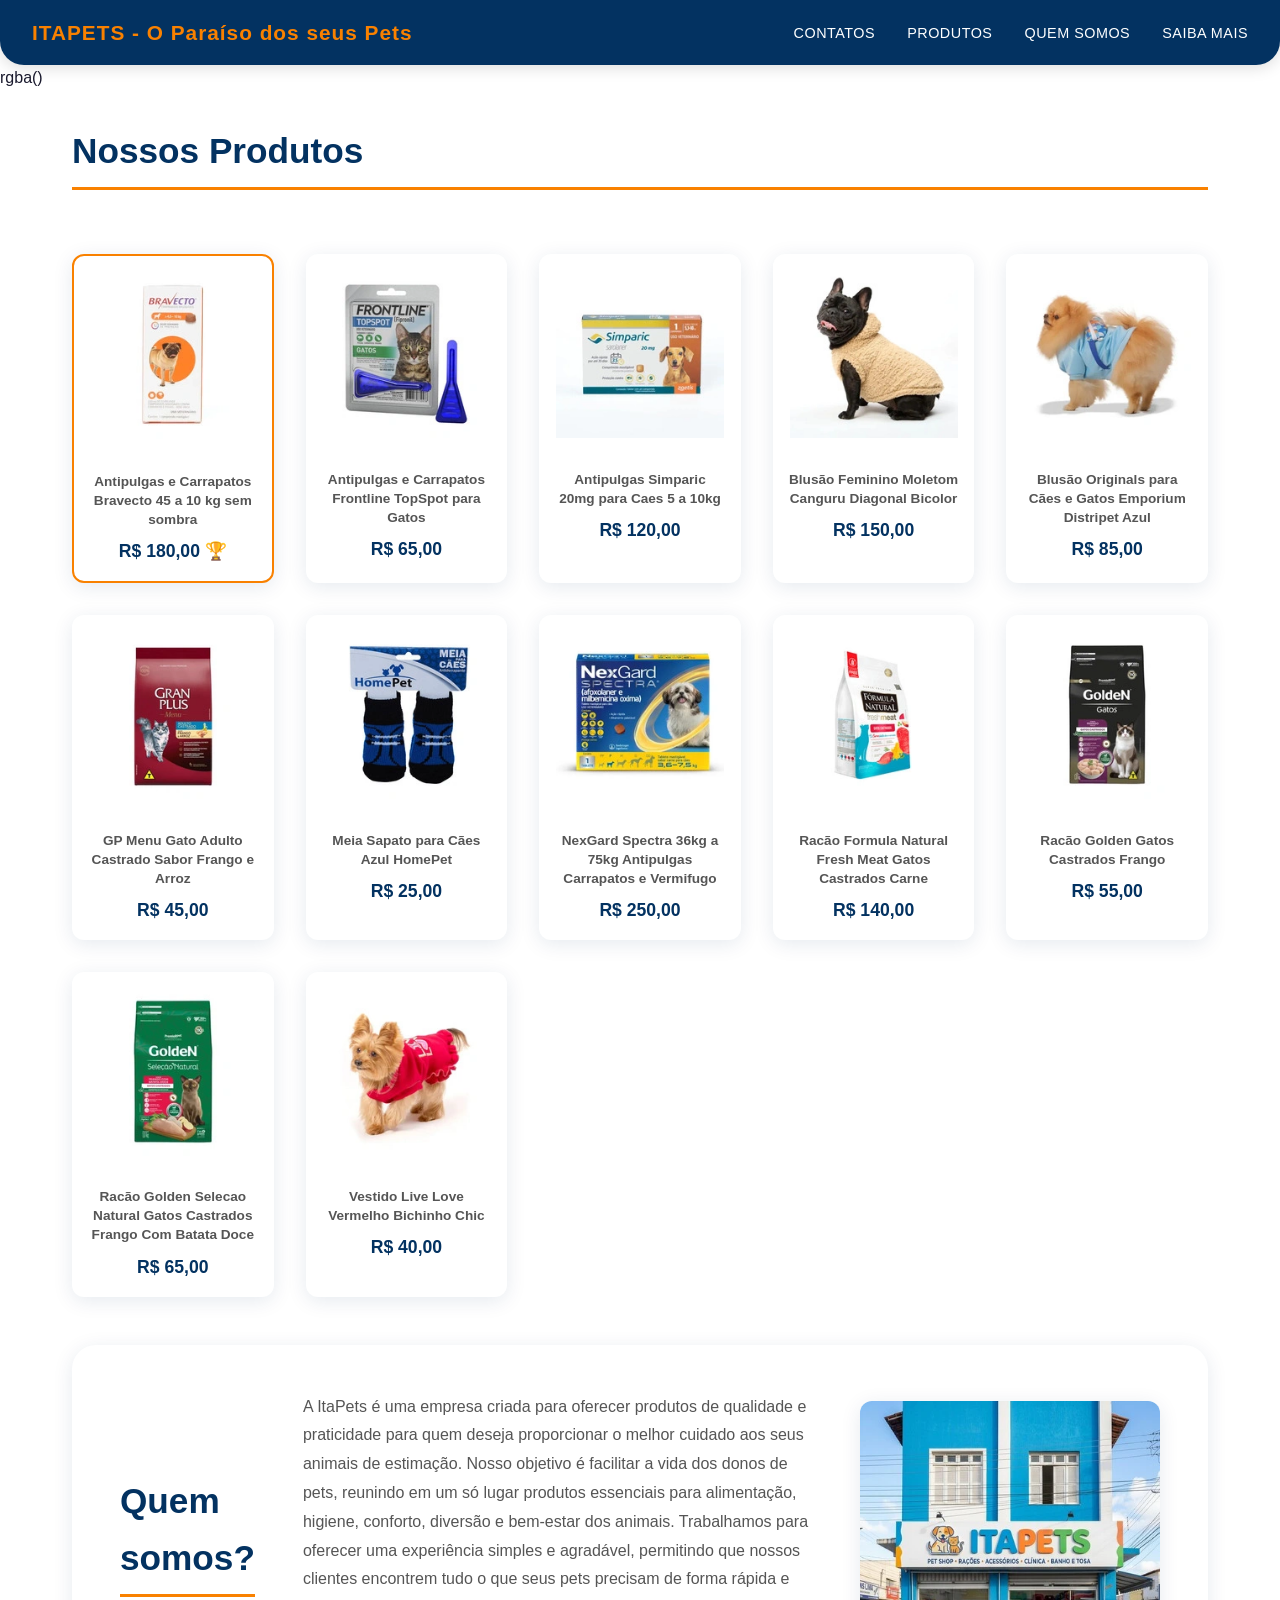
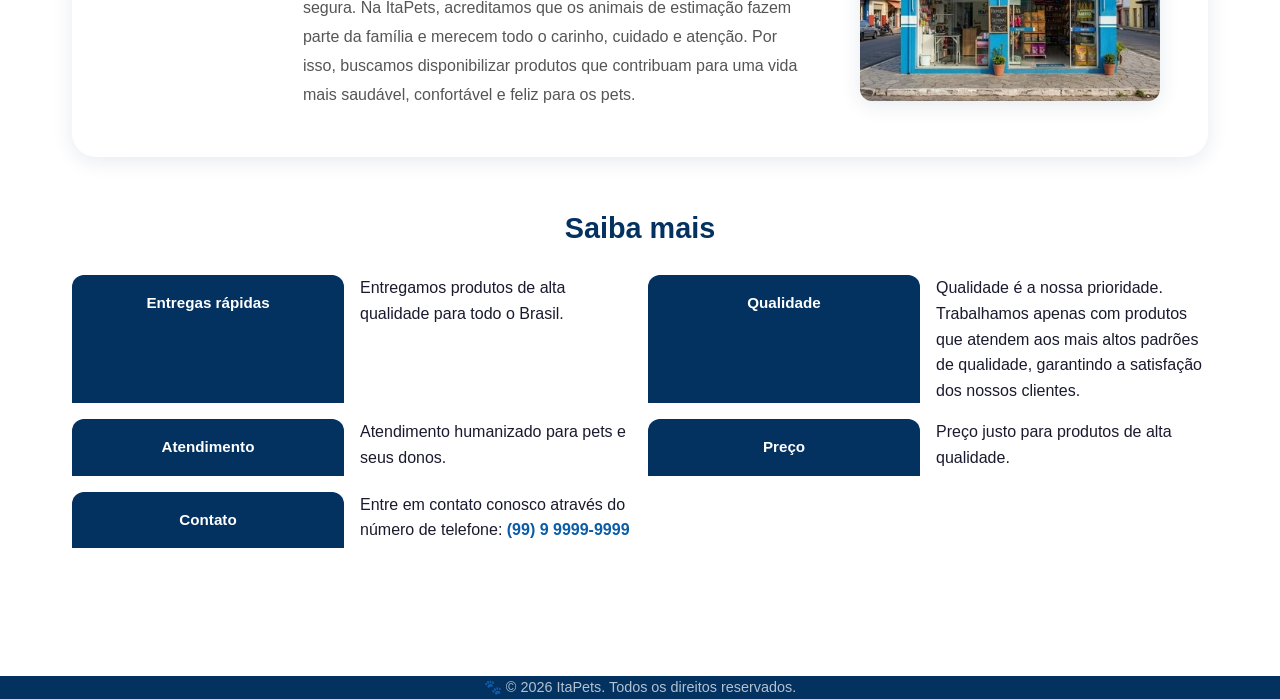
==== commit 4164adde: "Finalização da tela de contatos" ====
--- a/index.html
+++ b/index.html
@@ -13,13 +13,13 @@
     <p><strong>ITAPETS - O Paraíso dos seus Pets</strong></p>
     <nav aria-label="Navegação Principal">
       <ul>
-        <li><a href="contatos.html" target="_blank">CONTATOS</a></li>
-        <li><a href="#produtos" target="_blank">PRODUTOS</a></li>
-        <li><a href="#quem-somos" target="_blank">QUEM SOMOS</a></li>
-        <li><a href="#saiba-mais" target="_blank">SAIBA MAIS</a></li>
+        <li><a href="contatos.html">CONTATOS</a></li>
+        <li><a href="#produtos">PRODUTOS</a></li>
+        <li><a href="#quem-somos">QUEM SOMOS</a></li>
+        <li><a href="#saiba-mais">SAIBA MAIS</a></li>
       </ul>
     </nav>
-  </header>
+  </header> rgba()
 
   <main>
     <section>
--- a/css/style.css
+++ b/css/style.css
@@ -265,6 +265,166 @@
 footer p::before {
   content: "🐾 ";
 }
+/* página de detalhes do produto */
+main > img {
+  display: block;
+  max-width: 560px;
+  width:100%;
+  margin:0 auto var(--gap-large);
+  border-radius: var(--raio);
+  box-shadow: var(--sombra-card);
+}
+main > h1{
+  font-size: clamp(1.5rem,3vw,2rem);
+  color: var(--azul-escuro);
+  margin-bottom: var(--gap-small);
+}
+main > p{
+  font-size: 1.6rem; 
+  font-weight: 700;
+  color: var(--laranja);
+  margin-bottom: var(--gap-small);
+}
+
+details{
+  background:var(--branco);
+  border-radius:var(--raio);
+  box-shadow:var(--sombra-card);
+  padding:var(--gap-medium);
+  margin-bottom:var(--gap-large);
+}
+summary {
+  font-weight: 700;
+  color: var(--azul-escuro);
+  cursor: pointer;
+  padding: var(--gap-small);
+  font-size: 1rem;
+}
+summary:hover{
+  color:var(--laranja);
+}
+details p{
+  color:var(--cinza-texto);
+  margin-top:var(--gap-medium);
+  line-height:1.8;
+}
+details dl{
+  margin-top:var(--gap-medium);
+  display:grid;
+  grid-template-columns:auto 1fr;
+  gap:var(--gap-small) var(--gap-medium);
+}
+dt{
+  color:var(--azul-escuro);
+}
+dd{
+  color:var(--cinza-texto);
+}
+main > a {
+  display: block;          
+  width: 100%;             
+  text-align: center;
+  background: var(--laranja);
+  color: var(--branco);
+  padding: var(--gap-medium) var(--gap-large);  
+  border-radius: var(--raio);
+  font-weight: 700;
+  font-size: 1.1rem;
+  transition: background var(--transicao-suave), transform var(--transicao-suave);
+}
+main > a {
+  position: sticky;
+  bottom: var(--gap-medium); 
+}
+
+main>a:hover{
+  background:var(--azul-escuro);
+  transform: translateY(-2px);
+}
+/*Página de Contatos*/
+form{
+  grid-column:1/-1;
+  max-width:600px;
+  width:100%;
+  margin: 0 auto var(--gap-xl);
+  background:var(--branco);
+  border-radius:var(--raio-large);
+  box-shadow:var(--sombra-card);
+  padding:var(--gap-large);
+}
+form p{
+  margin-bottom:var(--gap-medium);
+}
+form label{
+  display:inline-block;
+  font-weight:800;
+  margin-bottom:var(--gap-small);
+  color:var(--azul-escuro);
+  font-size: 1.1rem;
+}
+
+form input[type="text"],
+form input[type="email"],
+form input[type="tel"],
+form textarea{
+  width:100%;
+  padding:var(--gap-medium);
+  font-family:inherit;
+  font-size:1rem;
+  color:var(--preto);
+  background:#fdfdfd;
+  border: 1.5px solid #d6d6d6;
+  border-radius:var(--raio);
+  outline: none;
+  transition: var(--transicao), box-shadow var(--transicao);
+}
+form input[type="text"]:focus,
+form input[type="email"]:focus,
+form input[type="tel"]:focus,
+form textarea:focus {
+  border-color: var(--laranja);
+  box-shadow: 0 0 0 3px rgba(249, 129, 0, 0.2);
+  background: var(--branco);
+}
+
+form textarea{
+  resize:vertical;
+  min-height: 120px;
+}
+form input[type="checkbox"] {
+  width: 18px;
+  height: 18px;
+  cursor: pointer;
+  accent-color: var(--laranja);
+  vertical-align: middle;
+}
+form label[for="termos"] {
+  display: inline;
+  margin-left: var(--gap-small);
+  margin-bottom: 0;
+  font-weight: 500;
+  color: var(--cinza-texto);
+  cursor: pointer;
+  vertical-align: middle;
+}
+form button[type="submit"] {
+  display: block;
+  width: 100%;
+  background: var(--laranja);
+  color: var(--branco);
+  border: none;
+  border-radius: var(--raio);
+  padding: var(--gap-medium);
+  font-size: 1.1rem;
+  font-weight: 700;
+  cursor: pointer;
+  transition: background var(--transicao-suave), transform var(--transicao-suave);
+}
+
+form button[type="submit"]:hover {
+  background: var(--azul-escuro);
+  transform: translateY(-2px);
+}
 
 @keyframes fadeIn{
   from{
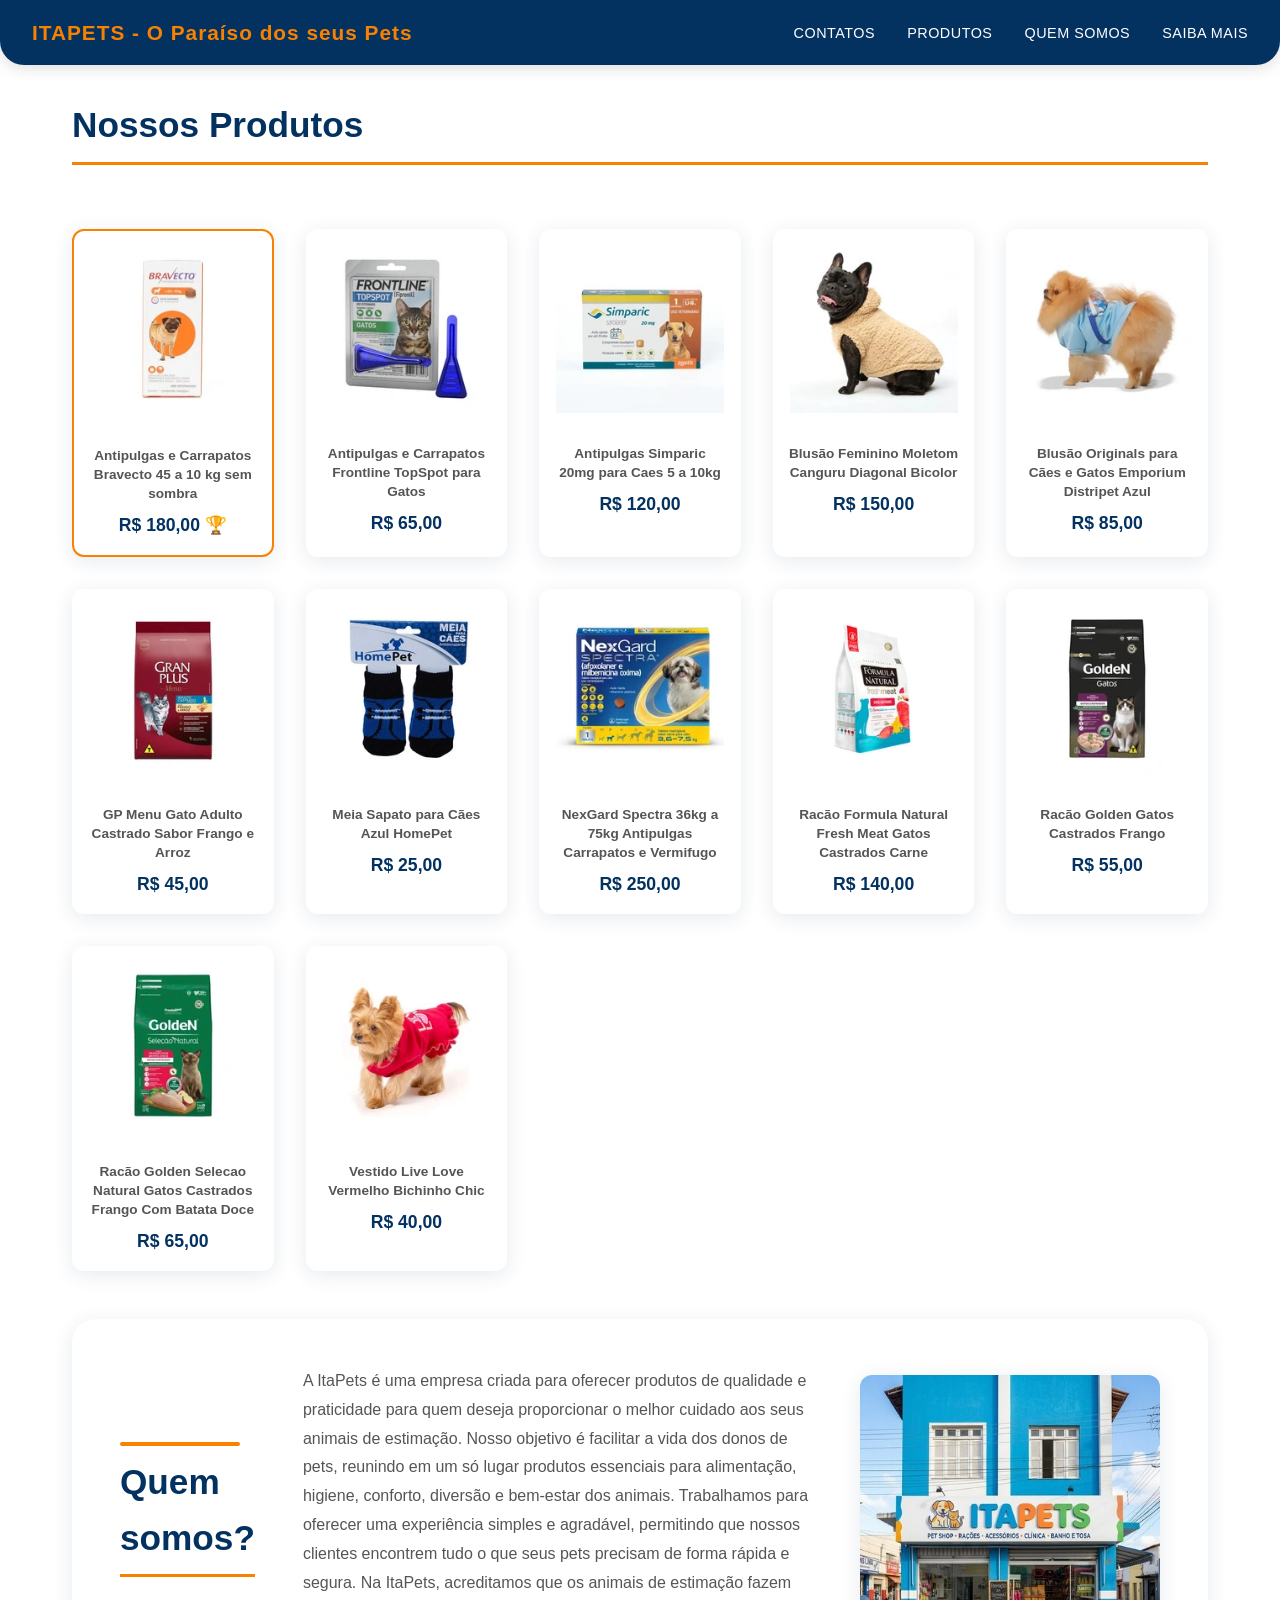
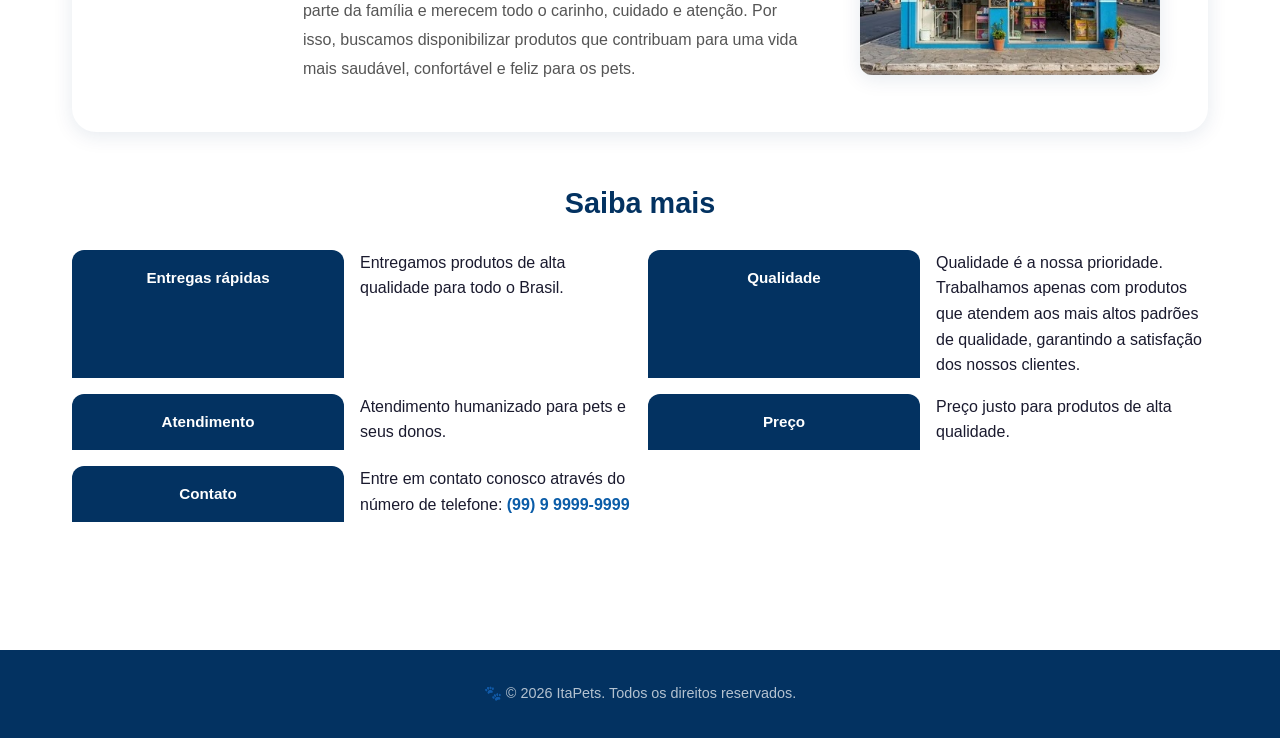
==== commit ae5fbcea: "Correção dos paragrafos em contatos indevidos e alocação das imagens em img" ====
--- a/index.html
+++ b/index.html
@@ -19,14 +19,14 @@
         <li><a href="#saiba-mais">SAIBA MAIS</a></li>
       </ul>
     </nav>
-  </header> rgba()
+  </header>
 
   <main>
     <section>
       <h1>Nossos Produtos</h1>
       <article>
         <a href="produtos/Antipulgas-e-Carrapatos-Bravecto-45-a-10-kg.html" target="_blank">
-          <img src="img/produtosIndex/Antipulgas-e-Carrapatos-Bravecto-45-a-10-kg-sem-sombra.webp"
+          <img src="img/Antipulgas-e-Carrapatos-Bravecto-45-a-10-kg-sem-sombra.webp"
             alt="Antipulgas e Carrapatos Bravecto 45 a 10 kg sem sombra" width="200" height="200">
           <h2>Antipulgas e Carrapatos Bravecto 45 a 10 kg sem sombra</h2>
         </a>
@@ -34,7 +34,7 @@
       </article>
       <article>
         <a href="produtos/antipulgas-e-carrapatos-frontline-topspot-para-gatos.html" target="_blank">
-          <img src="img/produtosIndex/antipulgas-e-carrapatos-frontline-topspot-para-gatos.webp"
+          <img src="img/antipulgas-e-carrapatos-frontline-topspot-para-gatos.webp"
             alt="Antipulgas e Carrapatos Frontline TopSpot para Gatos" width="200" height="200">
           <h2>Antipulgas e Carrapatos Frontline TopSpot para Gatos</h2>
         </a>
@@ -43,7 +43,7 @@
 
       <article>
         <a href="produtos/Antipulgas-Simparic-20mg-para-Caes-5-a-10kg.html" target="_blank">
-          <img src="img/produtosIndex/Antipulgas-Simparic-20mg-para-Caes-5-a-10kg-01.webp"
+          <img src="img/Antipulgas-Simparic-20mg-para-Caes-5-a-10kg-01.webp"
             alt="Antipulgas Simparic 20mg para Caes 5 a 10kg" width="200" height="200">
           <h2>Antipulgas Simparic 20mg para Caes 5 a 10kg</h2>
         </a>
@@ -51,15 +51,15 @@
       </article>
       <article>
         <a href="produtos/Blusao-Feminino-Moletom-Canguru-Diagonal-Bicolor.html" target="_blank">
-          <img src="img/produtosIndex/Blusa-Sherpa-Capuz-Bege-Diagonal.webp"
-            alt="Blusao Feminino Moletom Canguru Diagonal Bicolor" width="200" height="200">
+          <img src="img/Blusa-Sherpa-Capuz-Bege-Diagonal.webp" alt="Blusao Feminino Moletom Canguru Diagonal Bicolor"
+            width="200" height="200">
           <h2>Blusão Feminino Moletom Canguru Diagonal Bicolor</h2>
         </a>
         <p>R$ 150,00</p>
       </article>
       <article>
         <a href="produtos/Blusao-Originals-para-Caes-e-Gatos-Emporium-Distripet-Azul.html" target="_blank">
-          <img src="img/produtosIndex/Blusao-Originals-para-Caes-e-Gatos-Emporium-Distripet-Azul.webp"
+          <img src="img/Blusao-Originals-para-Caes-e-Gatos-Emporium-Distripet-Azul.webp"
             alt="Blusao Originals para Caes e Gatos Emporium Distripet Azul" width="200" height="200">
           <h2>Blusão Originals para Cães e Gatos Emporium Distripet Azul</h2>
         </a>
@@ -67,7 +67,7 @@
       </article>
       <article>
         <a href="produtos/GP-Menu-Gato-Adulto-Castrado-Sabor-Frango-e-Arroz-FRONTAL.html" target="_blank">
-          <img src="img/produtosIndex/GP-Menu-Gato-Adulto-Castrado-Sabor-Frango-e-Arroz-FRONTAL.webp"
+          <img src="img/GP-Menu-Gato-Adulto-Castrado-Sabor-Frango-e-Arroz-FRONTAL.webp"
             alt="GP Menu Gato Adulto Castrado Sabor Frango e Arroz FRONTAL" width="200" height="200">
           <h2>GP Menu Gato Adulto Castrado Sabor Frango e Arroz</h2>
         </a>
@@ -75,8 +75,8 @@
       </article>
       <article>
         <a href="produtos/Meia-Sapato-para-Cães-Azul-HomePet.html" target="_blank">
-          <img src="img/produtosIndex/Meia-Sapato-para-Cães-Azul-HomePet.webp" alt="Meia Sapato para Cães Azul HomePet"
-            width="200" height="200">
+          <img src="img/Meia-Sapato-para-Cães-Azul-HomePet.webp" alt="Meia Sapato para Cães Azul HomePet" width="200"
+            height="200">
           <h2>Meia Sapato para Cães Azul HomePet</h2>
         </a>
         <p>R$ 25,00</p>
@@ -84,8 +84,7 @@
       <article>
         <a href="produtos/NexGard-Spectra-36kg-a-75kg-Antipulgas-Carrapatos-e-Vermifugo-embalagem_FRENTE-01.html"
           target="_blank">
-          <img
-            src="img/produtosIndex/NexGard-Spectra-36kg-a-75kg-Antipulgas-Carrapatos-e-Vermifugo-embalagem_FRENTE-01.webp"
+          <img src="img/NexGard-Spectra-36kg-a-75kg-Antipulgas-Carrapatos-e-Vermifugo-embalagem_FRENTE-01.webp"
             alt="NexGard Spectra 36kg a 75kg Antipulgas Carrapatos e Vermifugo embalagem_FRENTE-01" width="200"
             height="200">
           <h2>
@@ -98,7 +97,7 @@
       </article>
       <article>
         <a href="produtos/Racao-Formula-Natural-Fresh-Meat-Gatos-Castrados-Carne.html" target="_blank">
-          <img src="img/produtosIndex/Racao-Formula-Natural-Fresh-Meat-Gatos-Castrados-Carne.webp"
+          <img src="img/Racao-Formula-Natural-Fresh-Meat-Gatos-Castrados-Carne.webp"
             alt="Racao Formula Natural Fresh Meat Gatos Castrados Carne" width="200" height="200">
           <h2>Racão Formula Natural Fresh Meat Gatos Castrados Carne</h2>
         </a>
@@ -106,15 +105,15 @@
       </article>
       <article>
         <a href="produtos/racao-golden-gatos-castrados-frango-1-1.html" target="_blank">
-          <img src="img/produtosIndex/racao-golden-gatos-castrados-frango-1-1.webp"
-            alt="Racao Golden Gatos Castrados Frango 1-1" width="200" height="200">
+          <img src="img/racao-golden-gatos-castrados-frango-1-1.webp" alt="Racao Golden Gatos Castrados Frango 1-1"
+            width="200" height="200">
           <h2>Racão Golden Gatos Castrados Frango</h2>
         </a>
         <p>R$ 55,00</p>
       </article>
       <article>
         <a href="produtos/racao-golden-selecao-natural-gatos-castrados-frango-com-batata-doce-1-1.html" target="_blank">
-          <img src="img/produtosIndex/racao-golden-selecao-natural-gatos-castrados-frango-com-batata-doce-1-1.webp"
+          <img src="img/racao-golden-selecao-natural-gatos-castrados-frango-com-batata-doce-1-1.webp"
             alt="Racao Golden Selecao Natural Gatos Castrados Frango Com Batata Doce 1-1" width="200" height="200">
           <h2>
             Racão Golden Selecao Natural Gatos Castrados Frango Com Batata
@@ -127,8 +126,8 @@
       </article>
       <article>
         <a href="produtos/Vestido-Live-Love-Vermelho-Bichinho-Chic.html" target="_blank">
-          <img src="img/produtosIndex/Vestido-Live-Love-Vermelho-Bichinho-Chic.webp"
-            alt="Vestido Live Love Vermelho Bichinho Chic" width="200" height="200">
+          <img src="img/Vestido-Live-Love-Vermelho-Bichinho-Chic.webp" alt="Vestido Live Love Vermelho Bichinho Chic"
+            width="200" height="200">
           <h2>Vestido Live Love Vermelho Bichinho Chic</h2>
         </a>
         <p>R$ 40,00</p>
--- a/css/style.css
+++ b/css/style.css
@@ -1,5 +1,5 @@
 /*Variáveis*/
-:root{
+:root {
   --azul-escuro: #033261;
   --azul-medio: #0a5ca8;
   --azul-claro: #f4a020;
@@ -14,191 +14,199 @@
   --gap-medium: 1rem; /* 16px */
   --gap-large: 2rem; /* 32px */
   --gap-xl: 3rem; /* 48px */
-
-  --raio:12px;
+  --gap-sm: 0.5rem;
+  --gap-md: 1rem;
+  --gap-lg: 2rem;
+
+  --raio: 12px;
   --raio-large: 24px;
 
-  --sombra-card: 0 4px 20px rgba(3,50,97,0.10);
-  --sombra-hover: 0 12px 32px rgba(3,50,97,0.20);
-  --sombra-header: 0 2px 16px rgba(0,0,0,0.15);
-  
+  --sombra-card: 0 4px 20px rgba(3, 50, 97, 0.1);
+  --sombra-hover: 0 12px 32px rgba(3, 50, 97, 0.2);
+  --sombra-header: 0 2px 16px rgba(0, 0, 0, 0.15);
+
+  --transicao: 0.25s ease;
   --transicao-suave: 0.3s ease;
 }
 
-*{
+* {
   margin: 0;
   padding: 0;
   box-sizing: border-box;
 }
 
-body{
-  font-family: 'Segoe UI', Tahoma, Geneva, Verdana, sans-serif;
+body {
+  font-family: "Segoe UI", Tahoma, Geneva, Verdana, sans-serif;
   background: var(--cinza-fundo);
   color: var(--preto);
-  line-height:1.6
-}
-
-a{
+  line-height: 1.6;
+}
+
+a {
   text-decoration: none;
   color: inherit;
 }
 
 /* Barra do top*/
 
-header{
-  background:var(--azul-escuro);
-  color:var(--branco);
-  padding:var(--gap-medium) var(--gap-large);
-  position:sticky;
-  top:0;
-  z-index:100;
-  box-shadow:var(--sombra-header);
-
-  display:flex;
+header {
+  background: var(--azul-escuro);
+  color: var(--branco);
+  padding: var(--gap-medium) var(--gap-large);
+  position: sticky;
+  top: 0;
+  z-index: 100;
+  box-shadow: var(--sombra-header);
+
+  display: flex;
   justify-content: space-between;
   align-items: center;
   border-radius: 0 0 var(--raio-large) var(--raio-large);
 }
 /* Nome da loja */
-header p{
+header p {
   font-size: 1.3rem;
   font-weight: 700;
-  letter-spacing:1px;
+  letter-spacing: 1px;
   color: var(--branco);
 }
 /* Palavra ItaPet em Destaque */
-header p strong{
+header p strong {
   color: var(--laranja);
 }
 
 /* menu links de navegação */
-nav ul{
-  display:flex;
-  list-style:none;
-  gap:var(--gap-large);
-}
-nav a{
+nav ul {
+  display: flex;
+  list-style: none;
+  gap: var(--gap-large);
+}
+nav a {
   color: var(--branco);
-  font-size:0.9rem;
-  font-weight:500;
-  letter-spacing:0.5px;
-  padding:var(--gap-small)0;
-  border-bottom:2px solid transparent;
-  transition:color var(--transicao-suave), border-color var(--transicao-suave);
-}
-nav a:hover{
+  font-size: 0.9rem;
+  font-weight: 500;
+  letter-spacing: 0.5px;
+  padding: var(--gap-small) 0;
+  border-bottom: 2px solid transparent;
+  transition:
+    color var(--transicao-suave),
+    border-color var(--transicao-suave);
+}
+nav a:hover {
   color: var(--laranja);
   border-bottom-color: var(--laranja);
 }
 
 /*main */
 
-main{
-  max-width:1200px;
-  margin:0 auto;
-  padding:var(--gap-large);
+main {
+  max-width: 1200px;
+  margin: 0 auto;
+  padding: var(--gap-large);
 }
 
 /*Seção produtos*/
-section:first-of-type{
-  margin-bottom:var(--gap-xl);
+section:first-of-type {
+  margin-bottom: var(--gap-xl);
 }
 /*Titulo da seção*/
-section h1{
-  font-size: clamp(1.5rem, 3vw,2.2rem);
-  color: var(--azul-escuro);
-  margin-bottom:var(--gap-large);
-  padding-bottom:var(--gap-small);
-  border-bottom:3px solid var(--laranja);
+section h1 {
+  font-size: clamp(1.5rem, 3vw, 2.2rem);
+  color: var(--azul-escuro);
+  margin-bottom: var(--gap-large);
+  padding-bottom: var(--gap-small);
+  border-bottom: 3px solid var(--laranja);
   display: inline-block;
 }
 /*Lista de produtos em Grid*/
-section:first-of-type{
-  display:grid;
-  grid-template-columns: repeat(auto-fill,minmax(200px,1fr));
-  gap:var(--gap-large);
-}
-/*Ajuste do titulo h1*/
-section:first-of-type h1{
-  grid-column:1/-1;
-  display:block;
+section:first-of-type {
+  display: grid;
+  grid-template-columns: repeat(auto-fill, minmax(200px, 1fr));
+  gap: var(--gap-large);
+}
+
+section:first-of-type h1 {
+  grid-column: 1/-1;
+  display: block;
 }
 /*Cards dos produtos*/
 article {
-  background:var(--branco);
-  border-radius:var(--raio); 
-  box-shadow:var(--sombra-card);
-  overflow:hidden;
-  text-align:center;
-  padding-bottom:var(--gap-medium);
-
-  transition:transform var(--transicao-suave),box-shadow var(--transicao-suave);
-}
-article:hover{
-  transform:translateY(-10px);
-  box-shadow:var(--sombra-hover);
-  border-bottom:2px solid var(--laranja);
+  background: var(--branco);
+  border-radius: var(--raio);
+  box-shadow: var(--sombra-card);
+  overflow: hidden;
+  text-align: center;
+  padding-bottom: var(--gap-medium);
+
+  transition:
+    transform var(--transicao-suave),
+    box-shadow var(--transicao-suave);
+}
+article:hover {
+  transform: translateY(-10px);
+  box-shadow: var(--sombra-hover);
+  border-bottom: 2px solid var(--laranja);
 }
 /*img do produto*/
-article img{
-  width:100%;
-  height:200px;
-  object-fit:contain;
-  padding:var(--gap-medium);
-  transition:transform 0.4 ease;
-}
-article:hover img{
-  transform:scale(1.10)
+article img {
+  width: 100%;
+  height: 200px;
+  object-fit: contain;
+  padding: var(--gap-medium);
+  transition: transform 0.4 ease;
+}
+article:hover img {
+  transform: scale(1.1);
 }
 
 /*Titulo do card*/
-article h2{
-  font-size:0.85rem;
-  color:var(--cinza-texto);
-  padding:0 var(--gap-medium);
-  margin:var(--gap-small)0;
-  line-height:1.4;
-}
-article p{
-  font-size:1.1rem;
-  font-weight:700;
-  color:var(--azul-escuro);
-}
-article:first-of-type{
-  border:2px solid var(--laranja);
-}
-
-article:first-of-type p::after{
-  content:" 🏆";
+article h2 {
+  font-size: 0.85rem;
+  color: var(--cinza-texto);
+  padding: 0 var(--gap-medium);
+  margin: var(--gap-small) 0;
+  line-height: 1.4;
+}
+article p {
+  font-size: 1.1rem;
+  font-weight: 700;
+  color: var(--azul-escuro);
+}
+article:first-of-type {
+  border: 2px solid var(--laranja);
+}
+
+article:first-of-type p::after {
+  content: " 🏆";
 }
 
 /*Quem somos nós*/
 
-section:nth-of-type(2){
-  background:var(--branco);
+section:nth-of-type(2) {
+  background: var(--branco);
   border-radius: var(--raio-large);
-  padding:var(--gap-xl);
-  margin-bottom:var(--gap-xl);
-  box-shadow:var(--sombra-card);
-  
+  padding: var(--gap-xl);
+  margin-bottom: var(--gap-xl);
+  box-shadow: var(--sombra-card);
+
   display: flex;
   gap: var(--gap-xl);
-  align-items:center;
-}
-
-section:nth-of-type h1{
-  font-size: clamp(1.3rem,2.5vw,1.8rem);
-  color:var(--azul-escuro);
+  align-items: center;
+}
+
+section:nth-of-type h1 {
+  font-size: clamp(1.3rem, 2.5vw, 1.8rem);
+  color: var(--azul-escuro);
   margin-bottom: var(--gap-small);
 }
-section:nth-of-type(2)h1::before{
-  content:"";
-  display:block;
-  height:4px;
-  width:120px;
-  background:var(--laranja);
-  border-radius:2px;
-  margin-bottom:var(--gap-small);
+section:nth-of-type(2) h1::before {
+  content: "";
+  display: block;
+  height: 4px;
+  width: 120px;
+  background: var(--laranja);
+  border-radius: 2px;
+  margin-bottom: var(--gap-small);
 }
 section:nth-of-type(2) p {
   color: var(--cinza-texto);
@@ -211,43 +219,43 @@
   object-fit: cover;
   border-radius: var(--raio);
   box-shadow: var(--sombra-card);
-  flex-shrink: 0;     /* não encolhe */
+  flex-shrink: 0; /* não encolhe */
 }
 
 /*saiba mais */
 
-section:nth-of-type(3){
-  margin-bottom:var(--gap-xl);
-}
-section:nth-of-type(3) h2{
+section:nth-of-type(3) {
+  margin-bottom: var(--gap-xl);
+}
+section:nth-of-type(3) h2 {
   font-size: clamp(1.3rem, 2.5vw, 1.8rem);
   color: var(--azul-escuro);
   margin-bottom: var(--gap-small);
   text-align: center;
 }
 
-section:nth-of-type(3){ 
-  display:grid;
-  grid-template-columns: repeat(auto-fill,minmax(220px,1fr));
+section:nth-of-type(3) {
+  display: grid;
+  grid-template-columns: repeat(auto-fill, minmax(220px, 1fr));
   gap: var(--gap-medium);
 }
 section:nth-of-type(3) h2 {
   grid-column: 1 / -1;
 }
 
-section:nth-of-type(3) h3{
+section:nth-of-type(3) h3 {
   background: var(--azul-escuro);
   color: var(--branco);
   padding: var(--gap-medium);
   border-radius: var(--raio) var(--raio) 0 0;
-  font-size:0.95rem;
-  text-align: center;  
+  font-size: 0.95rem;
+  text-align: center;
 }
 /* Link de contato */
 section:nth-of-type(3) a {
   color: var(--azul-medio);
   font-weight: 600;
-  transition: color var(--transicao);
+  transition: color var(--transicao-suave);
 }
 section:nth-of-type(3) a:hover {
   color: var(--laranja);
@@ -269,29 +277,29 @@
 main > img {
   display: block;
   max-width: 560px;
-  width:100%;
-  margin:0 auto var(--gap-large);
+  width: 100%;
+  margin: 0 auto var(--gap-large);
   border-radius: var(--raio);
   box-shadow: var(--sombra-card);
 }
-main > h1{
-  font-size: clamp(1.5rem,3vw,2rem);
+main > h1 {
+  font-size: clamp(1.5rem, 3vw, 2rem);
   color: var(--azul-escuro);
   margin-bottom: var(--gap-small);
 }
-main > p{
-  font-size: 1.6rem; 
+main > p {
+  font-size: 1.6rem;
   font-weight: 700;
   color: var(--laranja);
   margin-bottom: var(--gap-small);
 }
 
-details{
-  background:var(--branco);
-  border-radius:var(--raio);
-  box-shadow:var(--sombra-card);
-  padding:var(--gap-medium);
-  margin-bottom:var(--gap-large);
+details {
+  background: var(--branco);
+  border-radius: var(--raio);
+  box-shadow: var(--sombra-card);
+  padding: var(--gap-medium);
+  margin-bottom: var(--gap-large);
 }
 summary {
   font-weight: 700;
@@ -300,83 +308,87 @@
   padding: var(--gap-small);
   font-size: 1rem;
 }
-summary:hover{
-  color:var(--laranja);
-}
-details p{
-  color:var(--cinza-texto);
-  margin-top:var(--gap-medium);
-  line-height:1.8;
-}
-details dl{
-  margin-top:var(--gap-medium);
-  display:grid;
-  grid-template-columns:auto 1fr;
-  gap:var(--gap-small) var(--gap-medium);
-}
-dt{
-  color:var(--azul-escuro);
-}
-dd{
-  color:var(--cinza-texto);
+summary:hover {
+  color: var(--laranja);
+}
+details p {
+  color: var(--cinza-texto);
+  margin-top: var(--gap-medium);
+  line-height: 1.8;
+}
+details dl {
+  margin-top: var(--gap-medium);
+  display: grid;
+  grid-template-columns: auto 1fr;
+  gap: var(--gap-small) var(--gap-medium);
+}
+dt {
+  color: var(--azul-escuro);
+}
+dd {
+  color: var(--cinza-texto);
 }
 main > a {
-  display: block;          
-  width: 100%;             
+  display: block;
+  width: 100%;
   text-align: center;
   background: var(--laranja);
   color: var(--branco);
-  padding: var(--gap-medium) var(--gap-large);  
+  padding: var(--gap-medium) var(--gap-large);
   border-radius: var(--raio);
   font-weight: 700;
   font-size: 1.1rem;
-  transition: background var(--transicao-suave), transform var(--transicao-suave);
+  transition:
+    background var(--transicao-suave),
+    transform var(--transicao-suave);
 }
 main > a {
   position: sticky;
-  bottom: var(--gap-medium); 
-}
-
-main>a:hover{
-  background:var(--azul-escuro);
+  bottom: var(--gap-medium);
+}
+
+main > a:hover {
+  background: var(--azul-escuro);
   transform: translateY(-2px);
 }
 /*Página de Contatos*/
-form{
-  grid-column:1/-1;
-  max-width:600px;
-  width:100%;
+form {
+  grid-column: 1/-1;
+  max-width: 600px;
+  width: 100%;
   margin: 0 auto var(--gap-xl);
-  background:var(--branco);
-  border-radius:var(--raio-large);
-  box-shadow:var(--sombra-card);
-  padding:var(--gap-large);
-}
-form p{
-  margin-bottom:var(--gap-medium);
-}
-form label{
-  display:inline-block;
-  font-weight:800;
-  margin-bottom:var(--gap-small);
-  color:var(--azul-escuro);
+  background: var(--branco);
+  border-radius: var(--raio-large);
+  box-shadow: var(--sombra-card);
+  padding: var(--gap-large);
+}
+form p {
+  margin-bottom: var(--gap-medium);
+}
+form label {
+  display: inline-block;
+  font-weight: 800;
+  margin-bottom: var(--gap-small);
+  color: var(--azul-escuro);
   font-size: 1.1rem;
 }
 
 form input[type="text"],
 form input[type="email"],
 form input[type="tel"],
-form textarea{
-  width:100%;
-  padding:var(--gap-medium);
-  font-family:inherit;
-  font-size:1rem;
-  color:var(--preto);
-  background:#fdfdfd;
+form textarea {
+  width: 100%;
+  padding: var(--gap-medium);
+  font-family: inherit;
+  font-size: 1rem;
+  color: var(--preto);
+  background: #fdfdfd;
   border: 1.5px solid #d6d6d6;
-  border-radius:var(--raio);
+  border-radius: var(--raio);
   outline: none;
-  transition: var(--transicao), box-shadow var(--transicao);
+  transition:
+    var(--transicao),
+    box-shadow var(--transicao);
 }
 form input[type="text"]:focus,
 form input[type="email"]:focus,
@@ -387,8 +399,8 @@
   background: var(--branco);
 }
 
-form textarea{
-  resize:vertical;
+form textarea {
+  resize: vertical;
   min-height: 120px;
 }
 form input[type="checkbox"] {
@@ -418,7 +430,9 @@
   font-size: 1.1rem;
   font-weight: 700;
   cursor: pointer;
-  transition: background var(--transicao-suave), transform var(--transicao-suave);
+  transition:
+    background var(--transicao-suave),
+    transform var(--transicao-suave);
 }
 
 form button[type="submit"]:hover {
@@ -426,32 +440,44 @@
   transform: translateY(-2px);
 }
 
-@keyframes fadeIn{
-  from{
-      opacity:0;
-      transform: translateY(16px);
-  }
-  
-  to{
-    opacity:1;
+@keyframes fadeIn {
+  from {
+    opacity: 0;
+    transform: translateY(16px);
+  }
+
+  to {
+    opacity: 1;
     transform: translateY(0);
   }
-
-  main{
-    animation:fadeIn 0.6s ease-out forwards;
-  }
-  article:nth-child(1)  { animation: fadeIn 0.4s ease 0.05s both; }
-  article:nth-child(2)  { animation: fadeIn 0.4s ease 0.10s both; }
-  article:nth-child(3)  { animation: fadeIn 0.4s ease 0.15s both; }
-  article:nth-child(4)  { animation: fadeIn 0.4s ease 0.20s both; }
-  article:nth-child(5)  { animation: fadeIn 0.4s ease 0.25s both; }
-  article:nth-child(6)  { animation: fadeIn 0.4s ease 0.30s both; }
+}
+
+main {
+  animation: fadeIn 0.6s ease-out forwards;
+}
+article:nth-child(1) {
+  animation: fadeIn 0.4s ease 0.05s both;
+}
+article:nth-child(2) {
+  animation: fadeIn 0.4s ease 0.1s both;
+}
+article:nth-child(3) {
+  animation: fadeIn 0.4s ease 0.15s both;
+}
+article:nth-child(4) {
+  animation: fadeIn 0.4s ease 0.2s both;
+}
+article:nth-child(5) {
+  animation: fadeIn 0.4s ease 0.25s both;
+}
+article:nth-child(6) {
+  animation: fadeIn 0.4s ease 0.3s both;
 }
 
 /* responsividade */
 /*tablet*/
-@media (max-width:1024px){
-  main{
+@media (max-width: 1024px) {
+  main {
     padding: var(--gap-medium);
   }
   section:nth-of-type(2) img {
@@ -461,24 +487,24 @@
 }
 
 /* Celular */
-@media (max-width:768px){
-  header{
+@media (max-width: 768px) {
+  header {
     flex-direction: column;
     gap: var(--gap-medium);
-    text-align:center;
-  }
-  nav ul{
-    flex-wrap:wrap;
-    justify-content:center;
+    text-align: center;
+  }
+  nav ul {
+    flex-wrap: wrap;
+    justify-content: center;
     gap: var(--gap-medium);
   }
-  section:nth-of-type(2){
-    flex-direction:column;
-    text-align:center;
-  }
-  section:nth-of-type(2) img{
-    width:100%;
-    height:200px;
+  section:nth-of-type(2) {
+    flex-direction: column;
+    text-align: center;
+  }
+  section:nth-of-type(2) img {
+    width: 100%;
+    height: 200px;
   }
   section:first-of-type {
     grid-template-columns: repeat(2, 1fr);
@@ -497,5 +523,3 @@
     gap: var(--gap-sm);
   }
 }
-
-
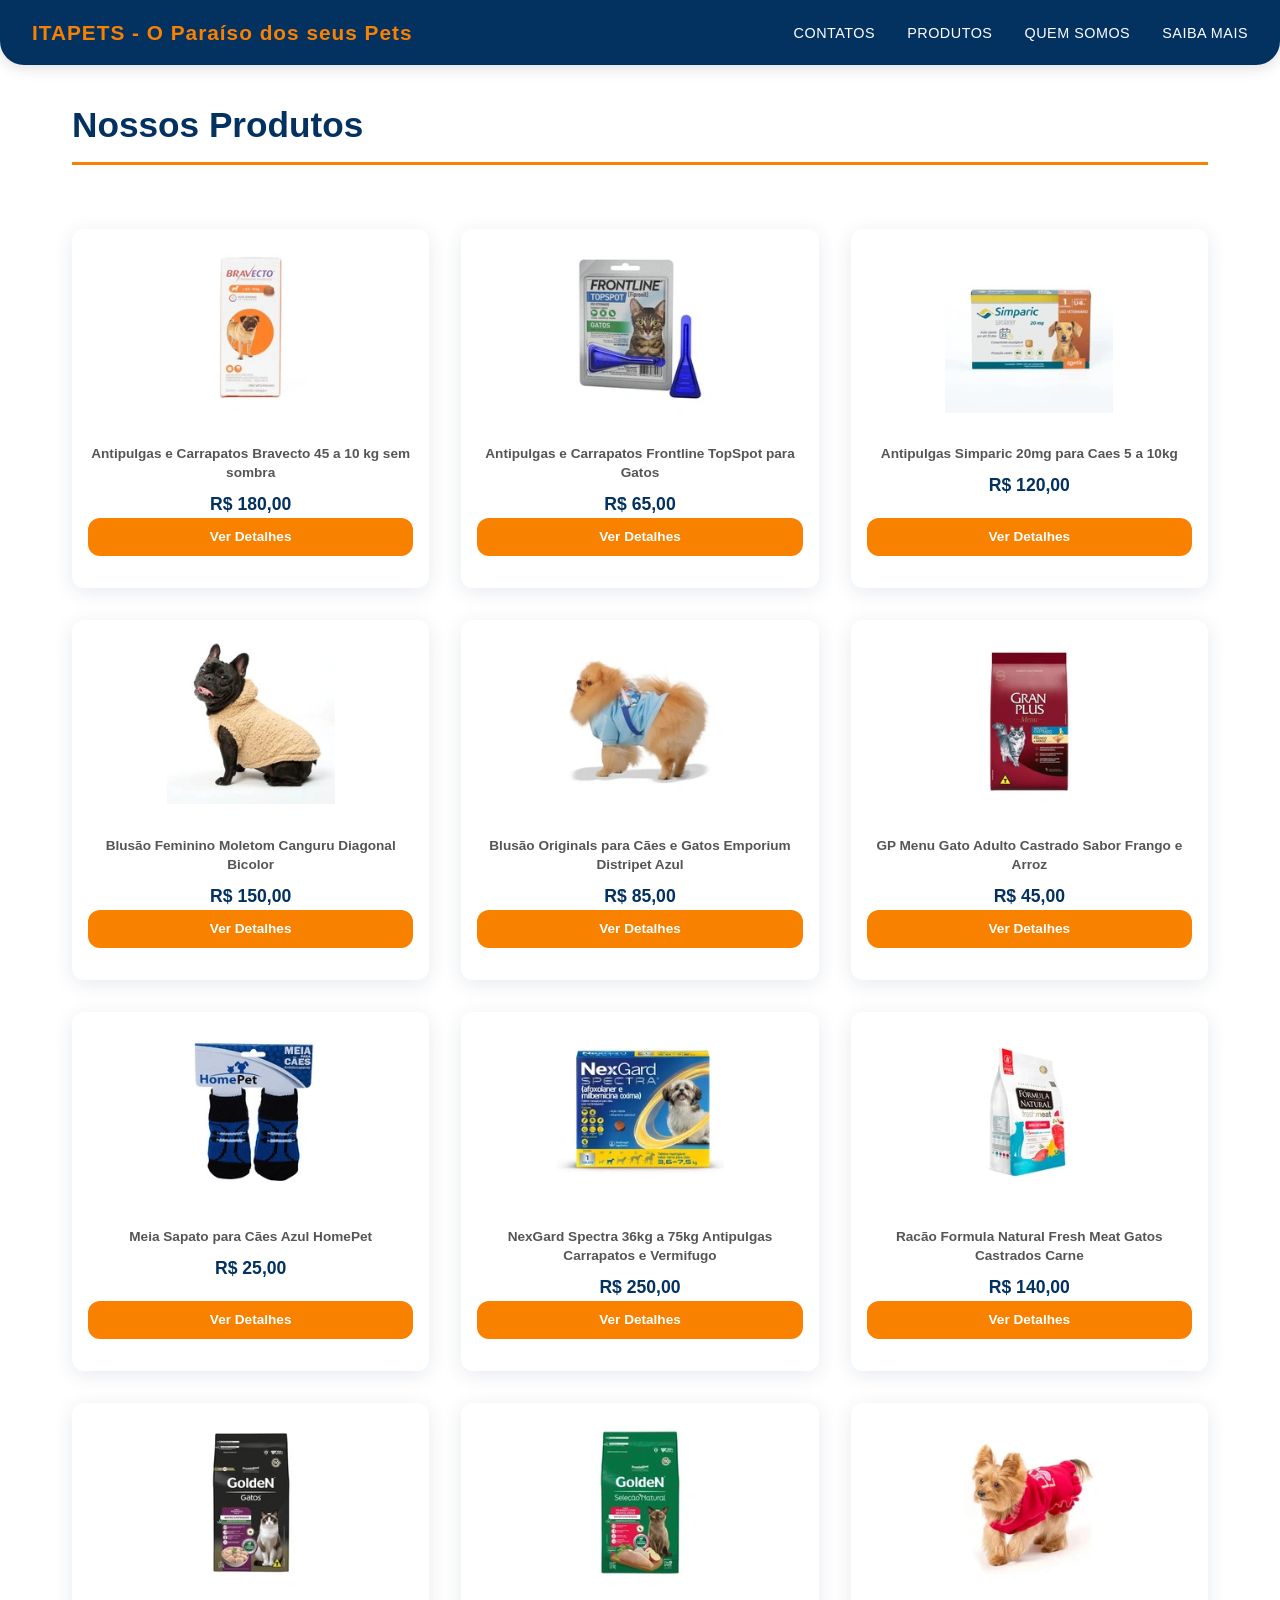
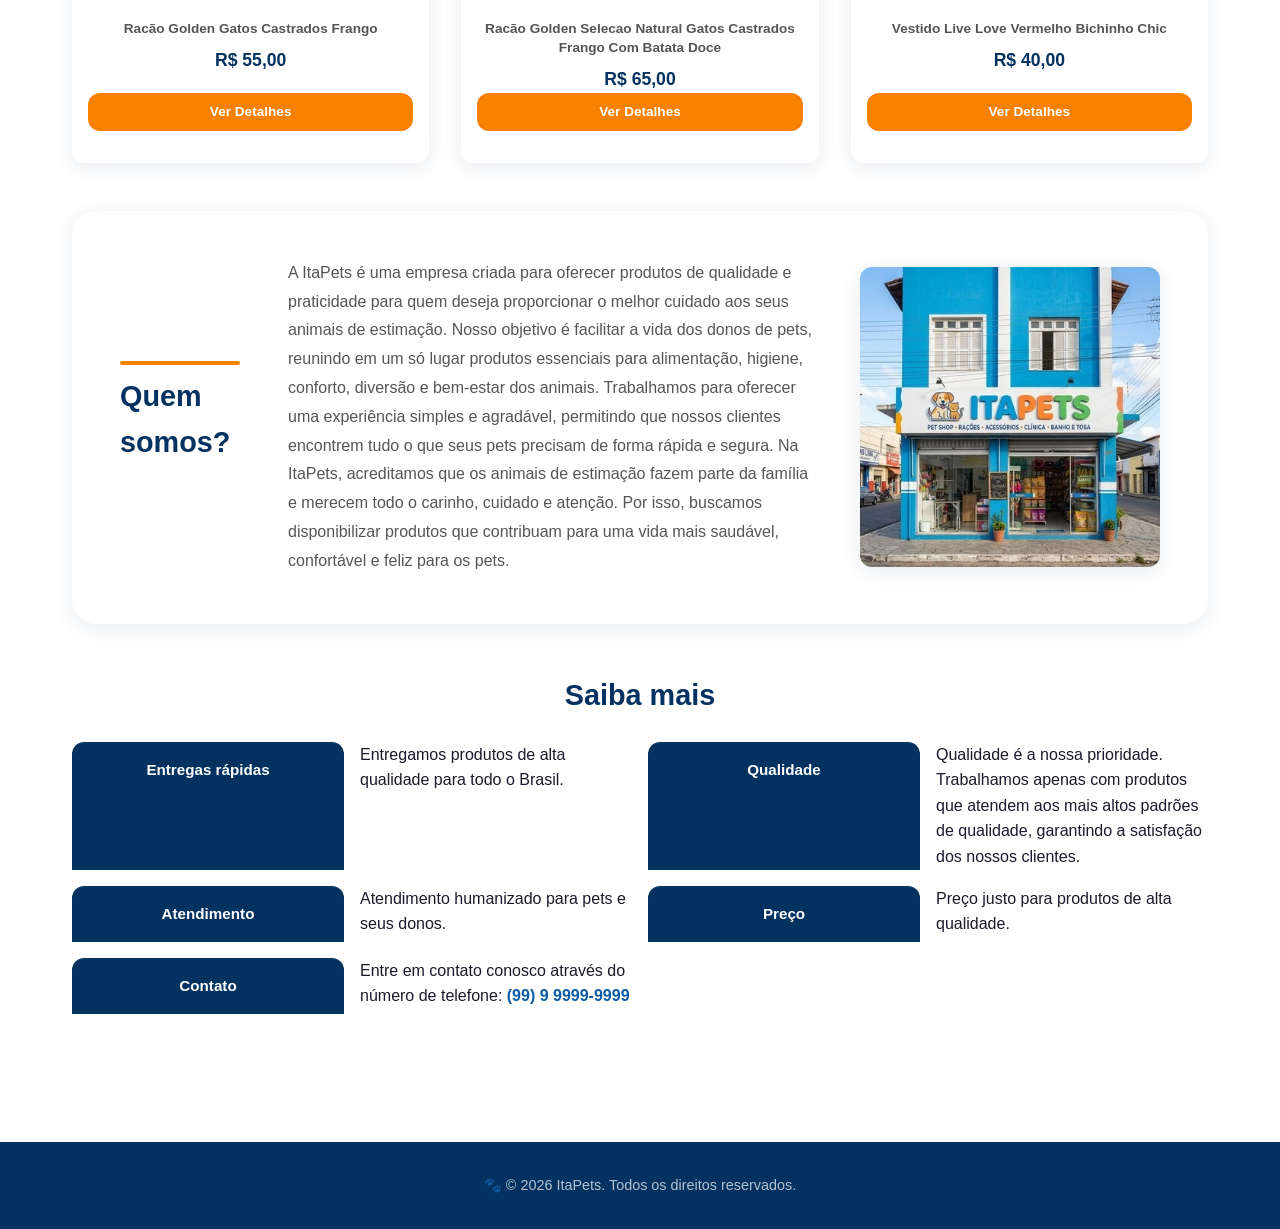
==== commit 7ae4dcbe: "Atualizações no cod" ====
--- a/index.html
+++ b/index.html
@@ -22,7 +22,7 @@
   </header>
 
   <main>
-    <section>
+    <section id="produtos">
       <h1>Nossos Produtos</h1>
       <article>
         <a href="produtos/Antipulgas-e-Carrapatos-Bravecto-45-a-10-kg.html" target="_blank">
@@ -31,6 +31,8 @@
           <h2>Antipulgas e Carrapatos Bravecto 45 a 10 kg sem sombra</h2>
         </a>
         <p>R$ 180,00</p>
+        <a href="produtos/Antipulgas-e-Carrapatos-Bravecto-45-a-10-kg.html" target="_blank">Ver
+          Detalhes</a>
       </article>
       <article>
         <a href="produtos/antipulgas-e-carrapatos-frontline-topspot-para-gatos.html" target="_blank">
@@ -39,6 +41,7 @@
           <h2>Antipulgas e Carrapatos Frontline TopSpot para Gatos</h2>
         </a>
         <p>R$ 65,00</p>
+        <a href="produtos/antipulgas-e-carrapatos-frontline-topspot-para-gatos.html" target="_blank">Ver Detalhes</a>
       </article>
 
       <article>
@@ -48,6 +51,8 @@
           <h2>Antipulgas Simparic 20mg para Caes 5 a 10kg</h2>
         </a>
         <p>R$ 120,00</p>
+        <a href="produtos/Antipulgas-Simparic-20mg-para-Caes-5-a-10kg.html" target="_blank">Ver
+          Detalhes</a>
       </article>
       <article>
         <a href="produtos/Blusao-Feminino-Moletom-Canguru-Diagonal-Bicolor.html" target="_blank">
@@ -56,6 +61,7 @@
           <h2>Blusão Feminino Moletom Canguru Diagonal Bicolor</h2>
         </a>
         <p>R$ 150,00</p>
+        <a href="produtos/Blusao-Feminino-Moletom-Canguru-Diagonal-Bicolor.html" target="_blank">Ver Detalhes</a>
       </article>
       <article>
         <a href="produtos/Blusao-Originals-para-Caes-e-Gatos-Emporium-Distripet-Azul.html" target="_blank">
@@ -64,6 +70,8 @@
           <h2>Blusão Originals para Cães e Gatos Emporium Distripet Azul</h2>
         </a>
         <p>R$ 85,00</p>
+        <a href="produtos/Blusao-Originals-para-Caes-e-Gatos-Emporium-Distripet-Azul.html" target="_blank">
+          Ver Detalhes</a>
       </article>
       <article>
         <a href="produtos/GP-Menu-Gato-Adulto-Castrado-Sabor-Frango-e-Arroz-FRONTAL.html" target="_blank">
@@ -72,6 +80,8 @@
           <h2>GP Menu Gato Adulto Castrado Sabor Frango e Arroz</h2>
         </a>
         <p>R$ 45,00</p>
+        <a href="produtos/GP-Menu-Gato-Adulto-Castrado-Sabor-Frango-e-Arroz-FRONTAL.html" target="_blank">Ver
+          Detalhes</a>
       </article>
       <article>
         <a href="produtos/Meia-Sapato-para-Cães-Azul-HomePet.html" target="_blank">
@@ -80,6 +90,7 @@
           <h2>Meia Sapato para Cães Azul HomePet</h2>
         </a>
         <p>R$ 25,00</p>
+        <a href="produtos/Meia-Sapato-para-Cães-Azul-HomePet.html" target="_blank">Ver Detalhes</a>
       </article>
       <article>
         <a href="produtos/NexGard-Spectra-36kg-a-75kg-Antipulgas-Carrapatos-e-Vermifugo-embalagem_FRENTE-01.html"
@@ -94,6 +105,8 @@
         <p>
           R$ 250,00
         </p>
+        <a href="produtos/NexGard-Spectra-36kg-a-75kg-Antipulgas-Carrapatos-e-Vermifugo-embalagem_FRENTE-01.html"
+          target="_blank">Ver Detalhes</a>
       </article>
       <article>
         <a href="produtos/Racao-Formula-Natural-Fresh-Meat-Gatos-Castrados-Carne.html" target="_blank">
@@ -102,6 +115,7 @@
           <h2>Racão Formula Natural Fresh Meat Gatos Castrados Carne</h2>
         </a>
         <p>R$ 140,00</p>
+        <a href="produtos/Racao-Formula-Natural-Fresh-Meat-Gatos-Castrados-Carne.html" target="_blank">Ver Detalhes</a>
       </article>
       <article>
         <a href="produtos/racao-golden-gatos-castrados-frango-1-1.html" target="_blank">
@@ -110,6 +124,7 @@
           <h2>Racão Golden Gatos Castrados Frango</h2>
         </a>
         <p>R$ 55,00</p>
+        <a href="produtos/racao-golden-gatos-castrados-frango-1-1.html" target="_blank">Ver Detalhes</a>
       </article>
       <article>
         <a href="produtos/racao-golden-selecao-natural-gatos-castrados-frango-com-batata-doce-1-1.html" target="_blank">
@@ -123,6 +138,8 @@
         <p>
           R$ 65,00
         </p>
+        <a href="produtos/racao-golden-selecao-natural-gatos-castrados-frango-com-batata-doce-1-1.html"
+          target="_blank">Ver Detalhes</a>
       </article>
       <article>
         <a href="produtos/Vestido-Live-Love-Vermelho-Bichinho-Chic.html" target="_blank">
@@ -131,9 +148,10 @@
           <h2>Vestido Live Love Vermelho Bichinho Chic</h2>
         </a>
         <p>R$ 40,00</p>
+        <a href="produtos/Vestido-Live-Love-Vermelho-Bichinho-Chic.html" target="_blank"">Ver Detalhes</a>
       </article>
     </section>
-    <section>
+    <section id="quem-somos">
       <h1>Quem somos?</h1>
       <p>
         A ItaPets é uma empresa criada para oferecer produtos de qualidade e
@@ -148,9 +166,9 @@
         isso, buscamos disponibilizar produtos que contribuam para uma vida
         mais saudável, confortável e feliz para os pets.
       </p>
-      <img src="img/imagem-da-loja-de-pets.webp" alt="imagem-da-loja-de-pets" width="394" height="400">
+      <img src=" img/imagem-da-loja-de-pets.webp" alt="imagem-da-loja-de-pets" width="394" height="400">
     </section>
-    <section>
+    <section id="saiba-mais">
       <h2>Saiba mais</h2>
       <h3>Entregas rápidas</h3>
       <p>Entregamos produtos de alta qualidade para todo o Brasil.</p>
--- a/css/style.css
+++ b/css/style.css
@@ -14,9 +14,6 @@
   --gap-medium: 1rem; /* 16px */
   --gap-large: 2rem; /* 32px */
   --gap-xl: 3rem; /* 48px */
-  --gap-sm: 0.5rem;
-  --gap-md: 1rem;
-  --gap-lg: 2rem;
 
   --raio: 12px;
   --raio-large: 24px;
@@ -106,11 +103,15 @@
 }
 
 /*Seção produtos*/
-section:first-of-type {
+#produtos {
   margin-bottom: var(--gap-xl);
-}
-/*Titulo da seção*/
-section h1 {
+  display: grid;
+  grid-template-columns: repeat(auto-fit, minmax(min(354px, 100%), 1fr));
+  gap: var(--gap-large);
+}
+/*Título da seção ocupa toda a largura da grade*/
+#produtos h1 {
+  grid-column: 1 / -1;
   font-size: clamp(1.5rem, 3vw, 2.2rem);
   color: var(--azul-escuro);
   margin-bottom: var(--gap-large);
@@ -118,17 +119,6 @@
   border-bottom: 3px solid var(--laranja);
   display: inline-block;
 }
-/*Lista de produtos em Grid*/
-section:first-of-type {
-  display: grid;
-  grid-template-columns: repeat(auto-fill, minmax(200px, 1fr));
-  gap: var(--gap-large);
-}
-
-section:first-of-type h1 {
-  grid-column: 1/-1;
-  display: block;
-}
 /*Cards dos produtos*/
 article {
   background: var(--branco);
@@ -137,6 +127,8 @@
   overflow: hidden;
   text-align: center;
   padding-bottom: var(--gap-medium);
+  display: flex;
+  flex-direction: column;
 
   transition:
     transform var(--transicao-suave),
@@ -167,22 +159,37 @@
   margin: var(--gap-small) 0;
   line-height: 1.4;
 }
+/*Preço do produto*/
 article p {
   font-size: 1.1rem;
   font-weight: 700;
   color: var(--azul-escuro);
 }
-article:first-of-type {
-  border: 2px solid var(--laranja);
-}
-
-article:first-of-type p::after {
-  content: " 🏆";
+/*Botão Ver Detalhes dentro do card*/
+article a:last-of-type {
+  display: block;
+  margin: auto var(--gap-medium) var(--gap-medium);
+  padding: var(--gap-small) var(--gap-medium);
+  background: var(--laranja);
+  color: var(--branco);
+  border-radius: var(--raio);
+  font-weight: 700;
+  font-size: 0.85rem;
+  text-align: center;
+  transition:
+    background var(--transicao-suave),
+    transform var(--transicao-suave);
+}
+/*Hover do botão Ver Detalhes*/
+article a:last-of-type:hover {
+  background: var(--azul-escuro);
+  transform: translateY(-2px);
 }
 
 /*Quem somos nós*/
 
-section:nth-of-type(2) {
+/*Container da seção Quem somos*/
+#quem-somos {
   background: var(--branco);
   border-radius: var(--raio-large);
   padding: var(--gap-xl);
@@ -194,12 +201,14 @@
   align-items: center;
 }
 
-section:nth-of-type h1 {
+/*Título da seção Quem somos*/
+#quem-somos h1 {
   font-size: clamp(1.3rem, 2.5vw, 1.8rem);
   color: var(--azul-escuro);
   margin-bottom: var(--gap-small);
 }
-section:nth-of-type(2) h1::before {
+/*Barra laranja decorativa antes do título*/
+#quem-somos h1::before {
   content: "";
   display: block;
   height: 4px;
@@ -208,12 +217,14 @@
   border-radius: 2px;
   margin-bottom: var(--gap-small);
 }
-section:nth-of-type(2) p {
+/*Texto descritivo da seção*/
+#quem-somos p {
   color: var(--cinza-texto);
   line-height: 1.8;
   max-width: 600px;
 }
-section:nth-of-type(2) img {
+/*Imagem da seção Quem somos*/
+#quem-somos img {
   width: 300px;
   height: 300px;
   object-fit: cover;
@@ -222,28 +233,25 @@
   flex-shrink: 0; /* não encolhe */
 }
 
-/*saiba mais */
-
-section:nth-of-type(3) {
+/*Saiba mais*/
+
+/*Seção Saiba mais em grid*/
+#saiba-mais {
   margin-bottom: var(--gap-xl);
-}
-section:nth-of-type(3) h2 {
-  font-size: clamp(1.3rem, 2.5vw, 1.8rem);
-  color: var(--azul-escuro);
-  margin-bottom: var(--gap-small);
-  text-align: center;
-}
-
-section:nth-of-type(3) {
   display: grid;
   grid-template-columns: repeat(auto-fill, minmax(220px, 1fr));
   gap: var(--gap-medium);
 }
-section:nth-of-type(3) h2 {
+/*Título da seção Saiba mais*/
+#saiba-mais h2 {
   grid-column: 1 / -1;
-}
-
-section:nth-of-type(3) h3 {
+  font-size: clamp(1.3rem, 2.5vw, 1.8rem);
+  color: var(--azul-escuro);
+  margin-bottom: var(--gap-small);
+  text-align: center;
+}
+/*Cabeçalho azul dos cards de info*/
+#saiba-mais h3 {
   background: var(--azul-escuro);
   color: var(--branco);
   padding: var(--gap-medium);
@@ -252,12 +260,12 @@
   text-align: center;
 }
 /* Link de contato */
-section:nth-of-type(3) a {
+#saiba-mais a {
   color: var(--azul-medio);
   font-weight: 600;
   transition: color var(--transicao-suave);
 }
-section:nth-of-type(3) a:hover {
+#saiba-mais a:hover {
   color: var(--laranja);
 }
 /* Footer */
@@ -265,7 +273,7 @@
   background: var(--azul-escuro);
   color: rgba(255, 255, 255, 0.7);
   text-align: center;
-  padding: var(--gap-lg);
+  padding: var(--gap-large);
   font-size: 0.9rem;
   margin-top: var(--gap-xl);
 }
@@ -273,7 +281,8 @@
 footer p::before {
   content: "🐾 ";
 }
-/* página de detalhes do produto */
+/* Página de detalhes do produto */
+/*Imagem principal do produto*/
 main > img {
   display: block;
   max-width: 560px;
@@ -282,11 +291,13 @@
   border-radius: var(--raio);
   box-shadow: var(--sombra-card);
 }
+/*Nome do produto na página de detalhes*/
 main > h1 {
   font-size: clamp(1.5rem, 3vw, 2rem);
   color: var(--azul-escuro);
   margin-bottom: var(--gap-small);
 }
+/*Preço em destaque na página de detalhes*/
 main > p {
   font-size: 1.6rem;
   font-weight: 700;
@@ -294,6 +305,7 @@
   margin-bottom: var(--gap-small);
 }
 
+/*Bloco expansível de informações do produto*/
 details {
   background: var(--branco);
   border-radius: var(--raio);
@@ -301,6 +313,7 @@
   padding: var(--gap-medium);
   margin-bottom: var(--gap-large);
 }
+/*Título clicável do bloco*/
 summary {
   font-weight: 700;
   color: var(--azul-escuro);
@@ -311,23 +324,28 @@
 summary:hover {
   color: var(--laranja);
 }
+/*Texto dentro do bloco expansível*/
 details p {
   color: var(--cinza-texto);
   margin-top: var(--gap-medium);
   line-height: 1.8;
 }
+/*Lista de especificações em duas colunas*/
 details dl {
   margin-top: var(--gap-medium);
   display: grid;
   grid-template-columns: auto 1fr;
   gap: var(--gap-small) var(--gap-medium);
 }
+/*Rótulo da especificação*/
 dt {
   color: var(--azul-escuro);
 }
+/*Valor da especificação*/
 dd {
   color: var(--cinza-texto);
 }
+/*Botão de comprar fixo na parte inferior*/
 main > a {
   display: block;
   width: 100%;
@@ -338,33 +356,70 @@
   border-radius: var(--raio);
   font-weight: 700;
   font-size: 1.1rem;
+  position: sticky;
+  bottom: var(--gap-medium);
   transition:
     background var(--transicao-suave),
     transform var(--transicao-suave);
 }
-main > a {
-  position: sticky;
-  bottom: var(--gap-medium);
-}
-
+/*Hover do botão de comprar*/
 main > a:hover {
   background: var(--azul-escuro);
   transform: translateY(-2px);
 }
 /*Página de Contatos*/
+/*Título centralizado da página de contato*/
+section:has(form) h1 {
+  text-align: center;
+}
+/*Form em grid de 2 colunas para posicionar Telefone e CPF lado a lado*/
 form {
-  grid-column: 1/-1;
+  display: grid;
+  grid-template-columns: 1fr 1fr;
+  gap: 0 var(--gap-medium);
   max-width: 600px;
   width: 100%;
-  margin: 0 auto var(--gap-xl);
+  margin: 0 auto var(--gap-medium);
   background: var(--branco);
   border-radius: var(--raio-large);
   box-shadow: var(--sombra-card);
   padding: var(--gap-large);
 }
-form p {
-  margin-bottom: var(--gap-medium);
-}
+
+/*Todos os campos ocupam a largura toda por padrão*/
+form > * {
+  grid-column: 1 / -1;
+}
+
+/*Telefone na coluna esquerda*/
+label[for="telefone"] {
+  grid-column: 1 / 2;
+  grid-row: 5;
+}
+#telefone {
+  grid-column: 1 / 2;
+  grid-row: 6;
+}
+
+/*CPF na coluna direita*/
+label[for="cpf"] {
+  grid-column: 2 / 3;
+  grid-row: 5;
+}
+#cpf {
+  grid-column: 2 / 3;
+  grid-row: 6;
+}
+
+@media (max-width: 480px) {
+  label[for="telefone"],
+  #telefone,
+  label[for="cpf"],
+  #cpf {
+    grid-column: 1 / -1;
+  }
+}
+/*Rótulo dos campos*/
 form label {
   display: inline-block;
   font-weight: 800;
@@ -372,7 +427,7 @@
   color: var(--azul-escuro);
   font-size: 1.1rem;
 }
-
+/*Campos de texto, email e telefone*/
 form input[type="text"],
 form input[type="email"],
 form input[type="tel"],
@@ -390,6 +445,7 @@
     var(--transicao),
     box-shadow var(--transicao);
 }
+/*Destaque laranja ao focar no campo*/
 form input[type="text"]:focus,
 form input[type="email"]:focus,
 form input[type="tel"]:focus,
@@ -398,11 +454,12 @@
   box-shadow: 0 0 0 3px rgba(249, 129, 0, 0.2);
   background: var(--branco);
 }
-
+/*Área de mensagem redimensionável*/
 form textarea {
   resize: vertical;
   min-height: 120px;
 }
+/*Checkbox de aceite dos termos*/
 form input[type="checkbox"] {
   width: 18px;
   height: 18px;
@@ -410,6 +467,7 @@
   accent-color: var(--laranja);
   vertical-align: middle;
 }
+/*Label do checkbox de termos*/
 form label[for="termos"] {
   display: inline;
   margin-left: var(--gap-small);
@@ -419,6 +477,7 @@
   cursor: pointer;
   vertical-align: middle;
 }
+/*Botão de enviar o formulário*/
 form button[type="submit"] {
   display: block;
   width: 100%;
@@ -434,12 +493,13 @@
     background var(--transicao-suave),
     transform var(--transicao-suave);
 }
-
+/*Hover do botão enviar*/
 form button[type="submit"]:hover {
   background: var(--azul-escuro);
   transform: translateY(-2px);
 }
 
+/*Animação de entrada: sobe e aparece*/
 @keyframes fadeIn {
   from {
     opacity: 0;
@@ -451,10 +511,11 @@
     transform: translateY(0);
   }
 }
-
+/*Animação do conteúdo principal*/
 main {
   animation: fadeIn 0.6s ease-out forwards;
 }
+/*Animação escalonada dos cards de produto*/
 article:nth-child(1) {
   animation: fadeIn 0.4s ease 0.05s both;
 }
@@ -480,7 +541,7 @@
   main {
     padding: var(--gap-medium);
   }
-  section:nth-of-type(2) img {
+  #quem-somos img {
     width: 220px;
     height: 220px;
   }
@@ -498,28 +559,25 @@
     justify-content: center;
     gap: var(--gap-medium);
   }
-  section:nth-of-type(2) {
+  #quem-somos {
     flex-direction: column;
     text-align: center;
   }
-  section:nth-of-type(2) img {
+  #quem-somos img {
     width: 100%;
     height: 200px;
   }
-  section:first-of-type {
-    grid-template-columns: repeat(2, 1fr);
-    gap: var(--gap-md);
-  }
+  /* #produtos: o auto-fit já adapta as colunas automaticamente */
 }
 /* Celular pequeno*/
 @media (max-width: 480px) {
-  section:first-of-type {
+  #produtos {
     grid-template-columns: 1fr;
   }
 
   nav ul {
     flex-direction: column;
     align-items: center;
-    gap: var(--gap-sm);
-  }
-}
+    gap: var(--gap-small);
+  }
+}
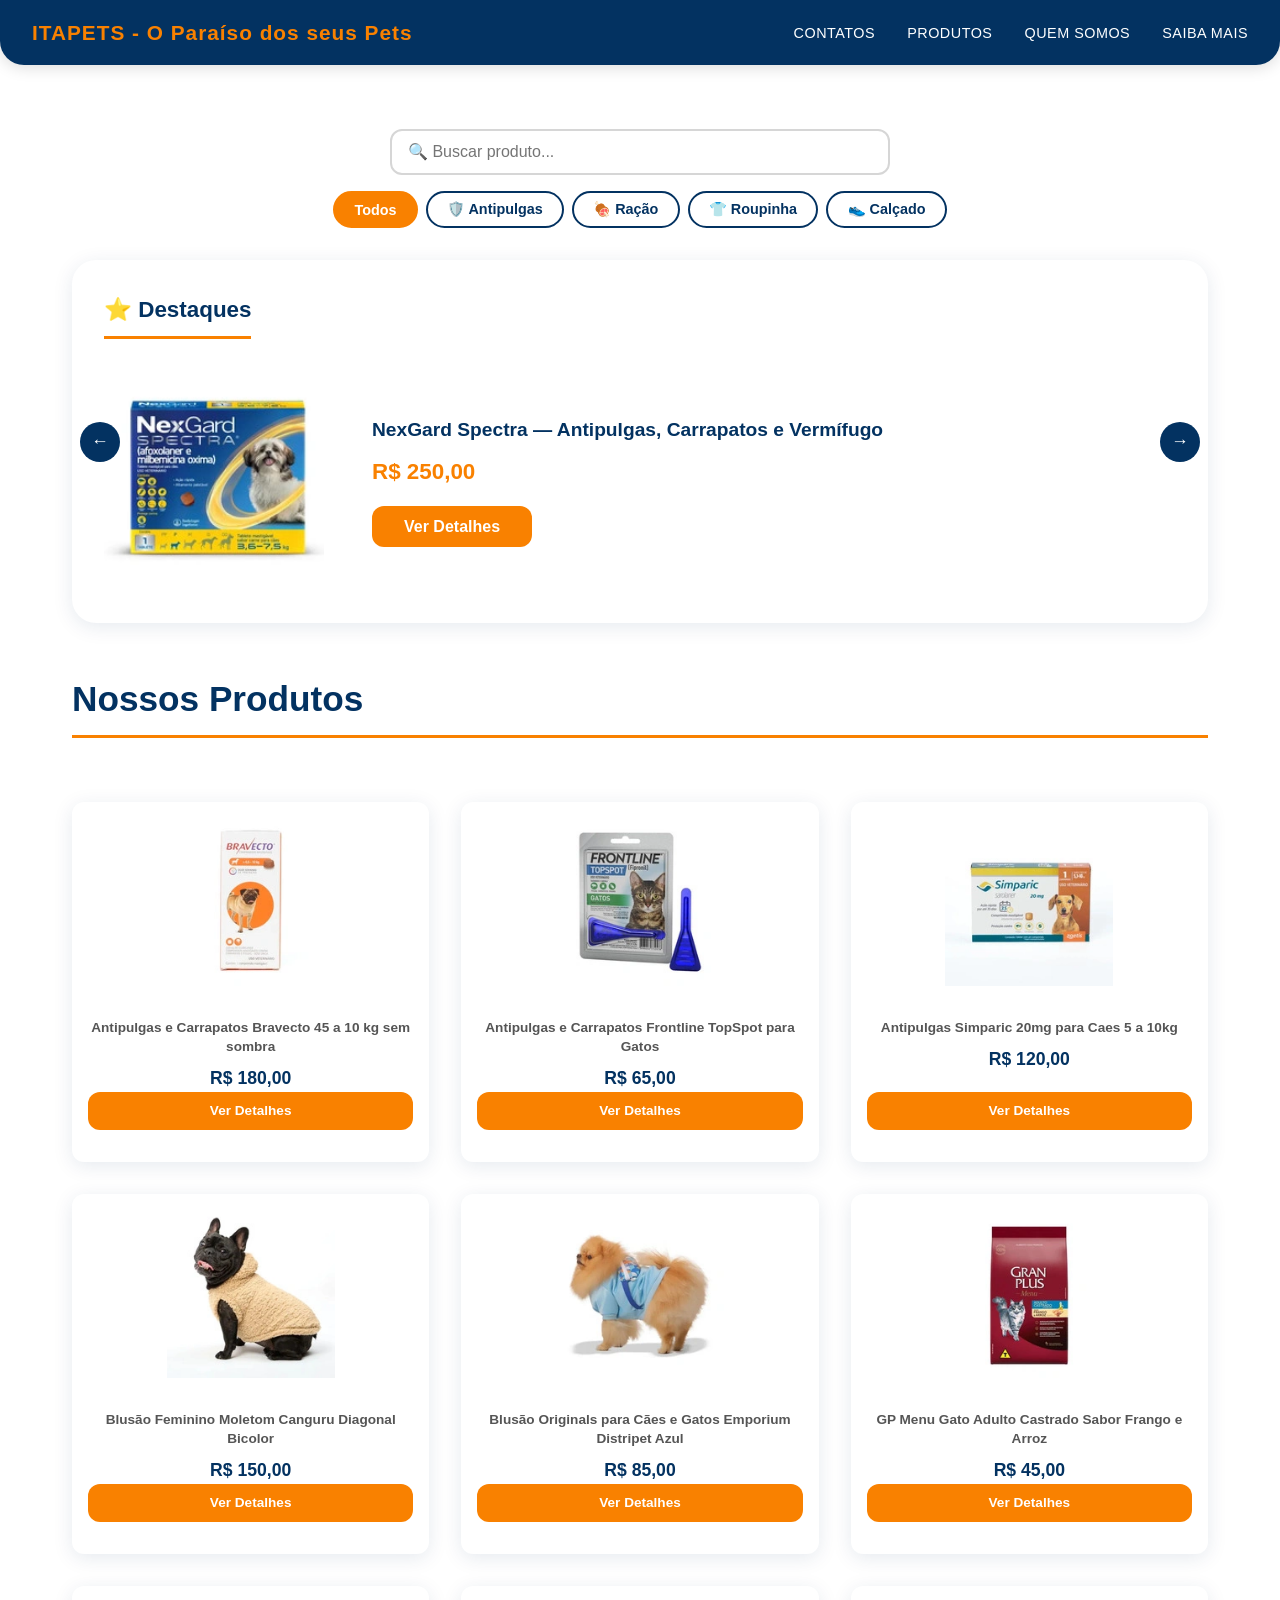
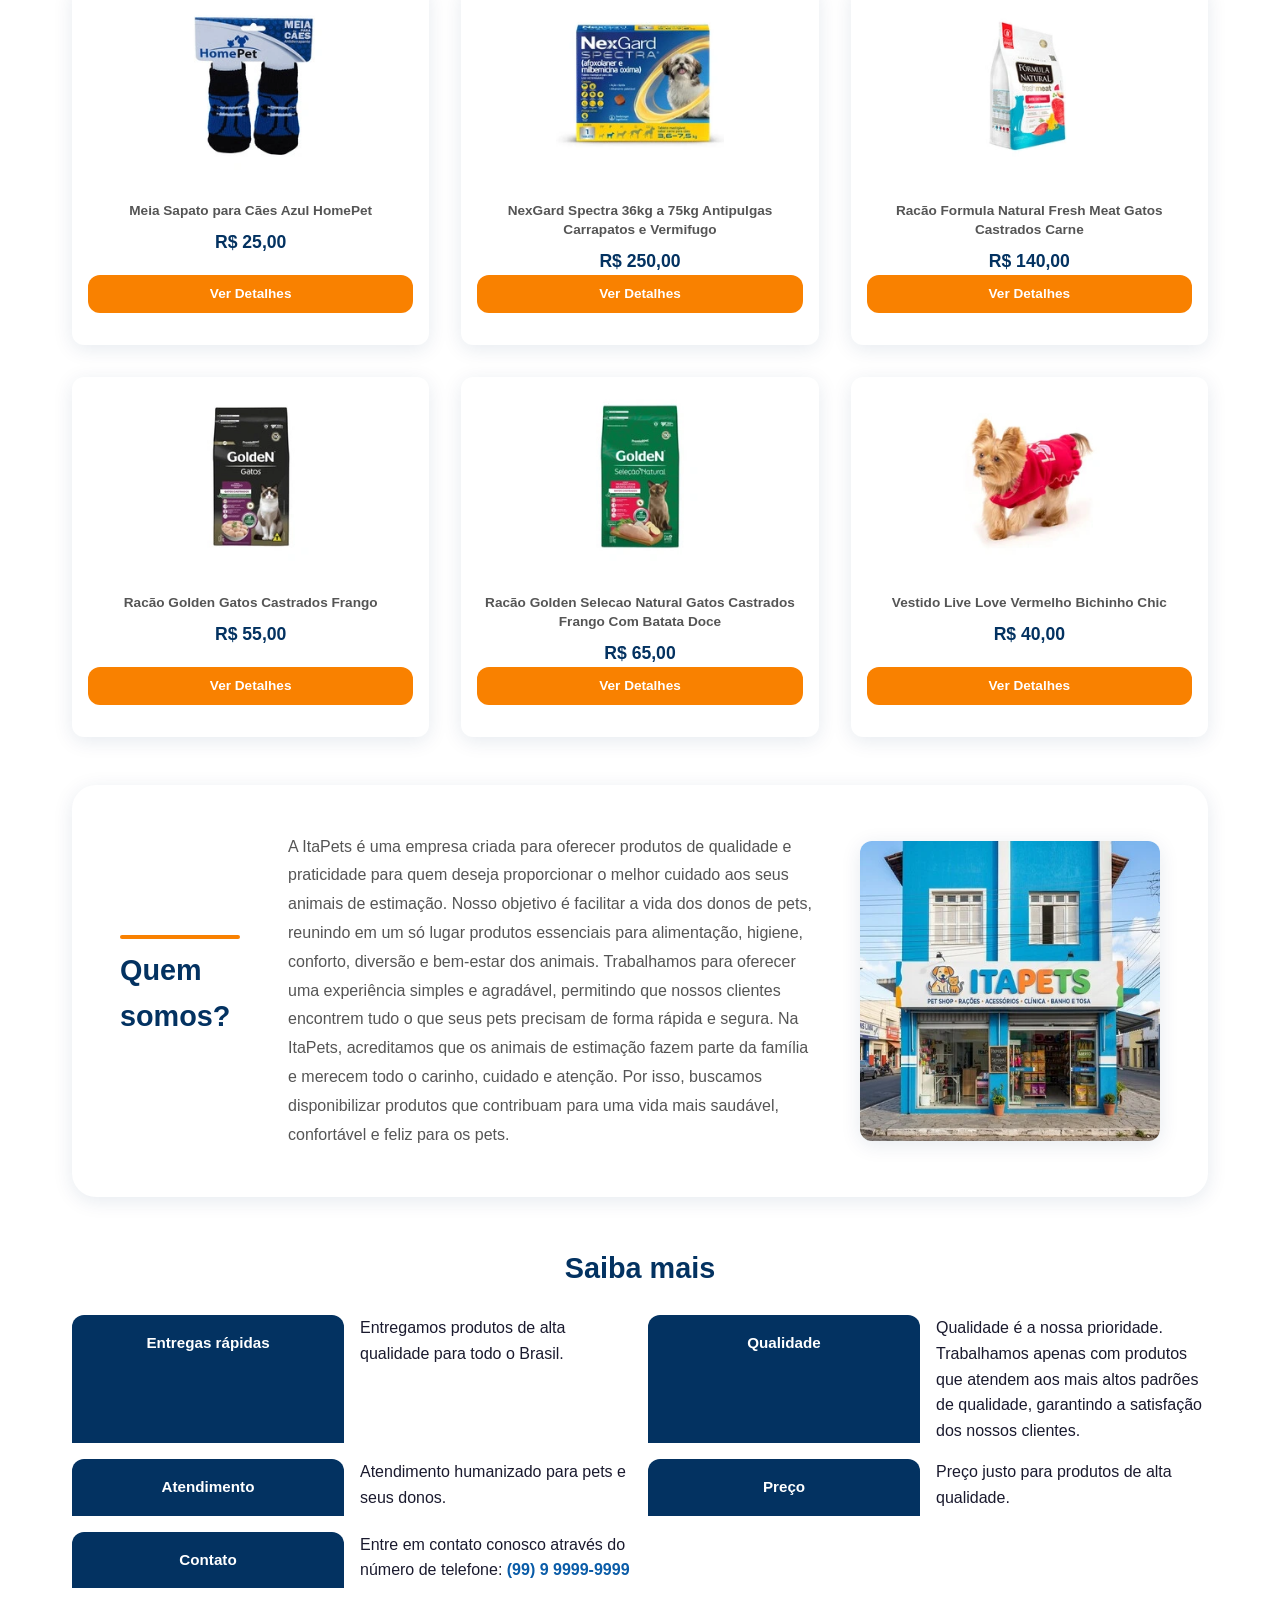
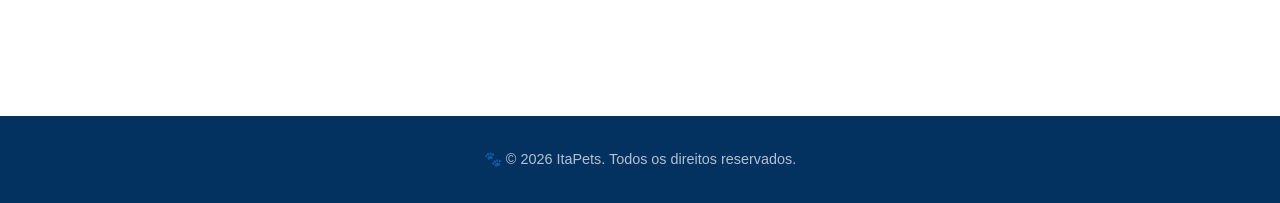
==== commit dea888b1: "Atualizações com inserção no js" ====
--- a/index.html
+++ b/index.html
@@ -6,12 +6,20 @@
   <meta name="viewport" content="width=device-width, initial-scale=1.0">
   <title>ItaPets - O Paraíso dos seus Pets</title>
   <link rel="stylesheet" href="css/style.css">
+  <script src="js/main.js" defer></script>
 </head>
 
 <body>
   <header>
     <p><strong>ITAPETS - O Paraíso dos seus Pets</strong></p>
-    <nav aria-label="Navegação Principal">
+
+    <button id="btn-menu" aria-label="Abrir menu">
+      <span></span>
+      <span></span>
+      <span></span>
+    </button>
+
+    <nav id="nav-menu" aria-label="Navegação Principal">
       <ul>
         <li><a href="contatos.html">CONTATOS</a></li>
         <li><a href="#produtos">PRODUTOS</a></li>
@@ -22,9 +30,61 @@
   </header>
 
   <main>
+
+    <!-- Busca e Filtros -->
+    <div id="busca-wrapper">
+      <input type="search" id="busca" placeholder="🔍 Buscar produto..." autocomplete="off">
+    </div>
+
+    <!-- Filtros por Categoria -->
+    <div id="filtros">
+      <button class="filtro ativo" data-filtro="todos">Todos</button>
+      <button class="filtro" data-filtro="antipulgas">🛡️ Antipulgas</button>
+      <button class="filtro" data-filtro="racao">🍖 Ração</button>
+      <button class="filtro" data-filtro="roupa">👕 Roupinha</button>
+      <button class="filtro" data-filtro="calcado">👟 Calçado</button>
+    </div>
+
+    <!-- Carrossel de Destaques -->
+    <section id="carrossel" aria-label="Destaques">
+      <h2>⭐ Destaques</h2>
+
+      <div id="carrossel-inner">
+        <div class="slide">
+          <img src="img/NexGard-Spectra-36kg-a-75kg-Antipulgas-Carrapatos-e-Vermifugo-embalagem_FRENTE-01.webp" alt="NexGard Spectra">
+          <div class="slide-info">
+            <h3>NexGard Spectra — Antipulgas, Carrapatos e Vermífugo</h3>
+            <p>R$ 250,00</p>
+            <a href="produtos/NexGard-Spectra-36kg-a-75kg-Antipulgas-Carrapatos-e-Vermifugo-embalagem_FRENTE-01.html" target="_blank">Ver Detalhes</a>
+          </div>
+        </div>
+
+        <div class="slide">
+          <img src="img/Racao-Formula-Natural-Fresh-Meat-Gatos-Castrados-Carne.webp" alt="Ração Formula Natural">
+          <div class="slide-info">
+            <h3>Ração Formula Natural Fresh Meat — Gatos Castrados</h3>
+            <p>R$ 140,00</p>
+            <a href="produtos/Racao-Formula-Natural-Fresh-Meat-Gatos-Castrados-Carne.html" target="_blank">Ver Detalhes</a>
+          </div>
+        </div>
+
+        <div class="slide">
+          <img src="img/Antipulgas-e-Carrapatos-Bravecto-45-a-10-kg-sem-sombra.webp" alt="Bravecto Antipulgas">
+          <div class="slide-info">
+            <h3>Antipulgas e Carrapatos Bravecto 4,5 a 10 kg</h3>
+            <p>R$ 180,00</p>
+            <a href="produtos/Antipulgas-e-Carrapatos-Bravecto-45-a-10-kg.html" target="_blank">Ver Detalhes</a>
+          </div>
+        </div>
+      </div>
+
+      <button id="btn-anterior">&#8592;</button>
+      <button id="btn-proximo">&#8594;</button>
+    </section>
+
     <section id="produtos">
       <h1>Nossos Produtos</h1>
-      <article>
+      <article data-categoria="antipulgas">
         <a href="produtos/Antipulgas-e-Carrapatos-Bravecto-45-a-10-kg.html" target="_blank">
           <img src="img/Antipulgas-e-Carrapatos-Bravecto-45-a-10-kg-sem-sombra.webp"
             alt="Antipulgas e Carrapatos Bravecto 45 a 10 kg sem sombra" width="200" height="200">
@@ -34,7 +94,7 @@
         <a href="produtos/Antipulgas-e-Carrapatos-Bravecto-45-a-10-kg.html" target="_blank">Ver
           Detalhes</a>
       </article>
-      <article>
+      <article data-categoria="antipulgas">
         <a href="produtos/antipulgas-e-carrapatos-frontline-topspot-para-gatos.html" target="_blank">
           <img src="img/antipulgas-e-carrapatos-frontline-topspot-para-gatos.webp"
             alt="Antipulgas e Carrapatos Frontline TopSpot para Gatos" width="200" height="200">
@@ -44,7 +104,7 @@
         <a href="produtos/antipulgas-e-carrapatos-frontline-topspot-para-gatos.html" target="_blank">Ver Detalhes</a>
       </article>
 
-      <article>
+      <article data-categoria="antipulgas">
         <a href="produtos/Antipulgas-Simparic-20mg-para-Caes-5-a-10kg.html" target="_blank">
           <img src="img/Antipulgas-Simparic-20mg-para-Caes-5-a-10kg-01.webp"
             alt="Antipulgas Simparic 20mg para Caes 5 a 10kg" width="200" height="200">
@@ -54,7 +114,7 @@
         <a href="produtos/Antipulgas-Simparic-20mg-para-Caes-5-a-10kg.html" target="_blank">Ver
           Detalhes</a>
       </article>
-      <article>
+      <article data-categoria="roupa">
         <a href="produtos/Blusao-Feminino-Moletom-Canguru-Diagonal-Bicolor.html" target="_blank">
           <img src="img/Blusa-Sherpa-Capuz-Bege-Diagonal.webp" alt="Blusao Feminino Moletom Canguru Diagonal Bicolor"
             width="200" height="200">
@@ -63,7 +123,7 @@
         <p>R$ 150,00</p>
         <a href="produtos/Blusao-Feminino-Moletom-Canguru-Diagonal-Bicolor.html" target="_blank">Ver Detalhes</a>
       </article>
-      <article>
+      <article data-categoria="roupa">
         <a href="produtos/Blusao-Originals-para-Caes-e-Gatos-Emporium-Distripet-Azul.html" target="_blank">
           <img src="img/Blusao-Originals-para-Caes-e-Gatos-Emporium-Distripet-Azul.webp"
             alt="Blusao Originals para Caes e Gatos Emporium Distripet Azul" width="200" height="200">
@@ -73,7 +133,7 @@
         <a href="produtos/Blusao-Originals-para-Caes-e-Gatos-Emporium-Distripet-Azul.html" target="_blank">
           Ver Detalhes</a>
       </article>
-      <article>
+      <article data-categoria="racao">
         <a href="produtos/GP-Menu-Gato-Adulto-Castrado-Sabor-Frango-e-Arroz-FRONTAL.html" target="_blank">
           <img src="img/GP-Menu-Gato-Adulto-Castrado-Sabor-Frango-e-Arroz-FRONTAL.webp"
             alt="GP Menu Gato Adulto Castrado Sabor Frango e Arroz FRONTAL" width="200" height="200">
@@ -83,7 +143,7 @@
         <a href="produtos/GP-Menu-Gato-Adulto-Castrado-Sabor-Frango-e-Arroz-FRONTAL.html" target="_blank">Ver
           Detalhes</a>
       </article>
-      <article>
+      <article data-categoria="calcado">
         <a href="produtos/Meia-Sapato-para-Cães-Azul-HomePet.html" target="_blank">
           <img src="img/Meia-Sapato-para-Cães-Azul-HomePet.webp" alt="Meia Sapato para Cães Azul HomePet" width="200"
             height="200">
@@ -92,7 +152,7 @@
         <p>R$ 25,00</p>
         <a href="produtos/Meia-Sapato-para-Cães-Azul-HomePet.html" target="_blank">Ver Detalhes</a>
       </article>
-      <article>
+      <article data-categoria="antipulgas">
         <a href="produtos/NexGard-Spectra-36kg-a-75kg-Antipulgas-Carrapatos-e-Vermifugo-embalagem_FRENTE-01.html"
           target="_blank">
           <img src="img/NexGard-Spectra-36kg-a-75kg-Antipulgas-Carrapatos-e-Vermifugo-embalagem_FRENTE-01.webp"
@@ -108,7 +168,7 @@
         <a href="produtos/NexGard-Spectra-36kg-a-75kg-Antipulgas-Carrapatos-e-Vermifugo-embalagem_FRENTE-01.html"
           target="_blank">Ver Detalhes</a>
       </article>
-      <article>
+      <article data-categoria="racao">
         <a href="produtos/Racao-Formula-Natural-Fresh-Meat-Gatos-Castrados-Carne.html" target="_blank">
           <img src="img/Racao-Formula-Natural-Fresh-Meat-Gatos-Castrados-Carne.webp"
             alt="Racao Formula Natural Fresh Meat Gatos Castrados Carne" width="200" height="200">
@@ -117,7 +177,7 @@
         <p>R$ 140,00</p>
         <a href="produtos/Racao-Formula-Natural-Fresh-Meat-Gatos-Castrados-Carne.html" target="_blank">Ver Detalhes</a>
       </article>
-      <article>
+      <article data-categoria="racao">
         <a href="produtos/racao-golden-gatos-castrados-frango-1-1.html" target="_blank">
           <img src="img/racao-golden-gatos-castrados-frango-1-1.webp" alt="Racao Golden Gatos Castrados Frango 1-1"
             width="200" height="200">
@@ -126,7 +186,7 @@
         <p>R$ 55,00</p>
         <a href="produtos/racao-golden-gatos-castrados-frango-1-1.html" target="_blank">Ver Detalhes</a>
       </article>
-      <article>
+      <article data-categoria="racao">
         <a href="produtos/racao-golden-selecao-natural-gatos-castrados-frango-com-batata-doce-1-1.html" target="_blank">
           <img src="img/racao-golden-selecao-natural-gatos-castrados-frango-com-batata-doce-1-1.webp"
             alt="Racao Golden Selecao Natural Gatos Castrados Frango Com Batata Doce 1-1" width="200" height="200">
@@ -141,14 +201,14 @@
         <a href="produtos/racao-golden-selecao-natural-gatos-castrados-frango-com-batata-doce-1-1.html"
           target="_blank">Ver Detalhes</a>
       </article>
-      <article>
+      <article data-categoria="roupa">
         <a href="produtos/Vestido-Live-Love-Vermelho-Bichinho-Chic.html" target="_blank">
           <img src="img/Vestido-Live-Love-Vermelho-Bichinho-Chic.webp" alt="Vestido Live Love Vermelho Bichinho Chic"
             width="200" height="200">
           <h2>Vestido Live Love Vermelho Bichinho Chic</h2>
         </a>
         <p>R$ 40,00</p>
-        <a href="produtos/Vestido-Live-Love-Vermelho-Bichinho-Chic.html" target="_blank"">Ver Detalhes</a>
+        <a href="produtos/Vestido-Live-Love-Vermelho-Bichinho-Chic.html" target="_blank">Ver Detalhes</a>
       </article>
     </section>
     <section id="quem-somos">
--- a/css/style.css
+++ b/css/style.css
@@ -581,3 +581,221 @@
     gap: var(--gap-small);
   }
 }
+
+/* ========================
+   BOTÃO SANDUÍCHE
+   ======================== */
+#btn-menu {
+  display: none; /* Oculto no desktop */
+  flex-direction: column;
+  gap: 5px;
+  background: none;
+  border: none;
+  cursor: pointer;
+  padding: 4px;
+}
+
+#btn-menu span {
+  display: block;
+  width: 26px;
+  height: 3px;
+  background: var(--branco);
+  border-radius: 2px;
+  transition: transform 0.3s, opacity 0.3s;
+}
+
+/* Vira um X quando aberto */
+#btn-menu.aberto span:nth-child(1) { transform: translateY(8px) rotate(45deg); }
+#btn-menu.aberto span:nth-child(2) { opacity: 0; }
+#btn-menu.aberto span:nth-child(3) { transform: translateY(-8px) rotate(-45deg); }
+
+@media (max-width: 768px) {
+  #btn-menu {
+    display: flex;
+  }
+
+  /* Nav escondido por padrão no mobile */
+  #nav-menu {
+    display: none;
+    width: 100%;
+    order: 3;
+  }
+
+  /* Nav visível quando JS adiciona .aberto */
+  #nav-menu.aberto {
+    display: block;
+  }
+
+  header {
+    flex-wrap: wrap;
+  }
+}
+
+/* ========================
+   BUSCA
+   ======================== */
+#busca-wrapper {
+  max-width: 500px;
+  margin: var(--gap-large) auto var(--gap-medium);
+}
+
+#busca {
+  width: 100%;
+  padding: 0.75rem var(--gap-medium);
+  font-size: 1rem;
+  font-family: inherit;
+  border: 2px solid #d6d6d6;
+  border-radius: var(--raio);
+  outline: none;
+  transition: border-color var(--transicao), box-shadow var(--transicao);
+}
+
+#busca:focus {
+  border-color: var(--laranja);
+  box-shadow: 0 0 0 3px rgba(249, 129, 0, 0.2);
+}
+
+/* ========================
+   FILTROS DE CATEGORIA
+   ======================== */
+#filtros {
+  display: flex;
+  flex-wrap: wrap;
+  justify-content: center;
+  gap: var(--gap-small);
+  margin: 0 auto var(--gap-large);
+  max-width: 700px;
+}
+
+.filtro {
+  padding: 0.5rem 1.2rem;
+  border: 2px solid var(--azul-escuro);
+  border-radius: 999px;
+  background: transparent;
+  color: var(--azul-escuro);
+  font-size: 0.9rem;
+  font-weight: 600;
+  cursor: pointer;
+  transition:
+    background var(--transicao),
+    color var(--transicao),
+    border-color var(--transicao),
+    transform var(--transicao);
+}
+
+.filtro:hover {
+  background: var(--azul-escuro);
+  color: var(--branco);
+  transform: translateY(-2px);
+}
+
+.filtro.ativo {
+  background: var(--laranja);
+  border-color: var(--laranja);
+  color: var(--branco);
+}
+
+/* ========================
+   CARROSSEL
+   ======================== */
+#carrossel {
+  position: relative;
+  background: var(--branco);
+  border-radius: var(--raio-large);
+  box-shadow: var(--sombra-card);
+  margin-bottom: var(--gap-xl);
+  padding: var(--gap-large);
+  overflow: hidden;
+}
+
+#carrossel h2 {
+  font-size: 1.4rem;
+  color: var(--azul-escuro);
+  margin-bottom: var(--gap-large);
+  border-bottom: 3px solid var(--laranja);
+  display: inline-block;
+  padding-bottom: var(--gap-small);
+}
+
+/* Cada slide oculto por padrão */
+.slide {
+  display: none;
+  gap: var(--gap-xl);
+  align-items: center;
+}
+
+/* JS adiciona .ativo no slide atual */
+.slide.ativo {
+  display: flex;
+}
+
+.slide img {
+  width: 220px;
+  height: 220px;
+  object-fit: contain;
+  border-radius: var(--raio);
+  flex-shrink: 0;
+}
+
+.slide-info h3 {
+  font-size: 1.2rem;
+  color: var(--azul-escuro);
+  margin-bottom: var(--gap-small);
+}
+
+.slide-info p {
+  font-size: 1.4rem;
+  font-weight: 800;
+  color: var(--laranja);
+  margin-bottom: var(--gap-medium);
+}
+
+.slide-info a {
+  display: inline-block;
+  padding: var(--gap-small) var(--gap-large);
+  background: var(--laranja);
+  color: var(--branco);
+  border-radius: var(--raio);
+  font-weight: 700;
+  transition: background var(--transicao-suave);
+}
+
+.slide-info a:hover {
+  background: var(--azul-escuro);
+}
+
+/* Botões prev / next */
+#btn-anterior,
+#btn-proximo {
+  position: absolute;
+  top: 50%;
+  transform: translateY(-50%);
+  background: var(--azul-escuro);
+  color: var(--branco);
+  border: none;
+  border-radius: 50%;
+  width: 40px;
+  height: 40px;
+  font-size: 1.1rem;
+  cursor: pointer;
+  transition: background var(--transicao-suave);
+}
+
+#btn-anterior { left: var(--gap-small); }
+#btn-proximo  { right: var(--gap-small); }
+
+#btn-anterior:hover,
+#btn-proximo:hover {
+  background: var(--laranja);
+}
+
+@media (max-width: 600px) {
+  .slide {
+    flex-direction: column;
+    text-align: center;
+  }
+  .slide img {
+    width: 160px;
+    height: 160px;
+  }
+}
